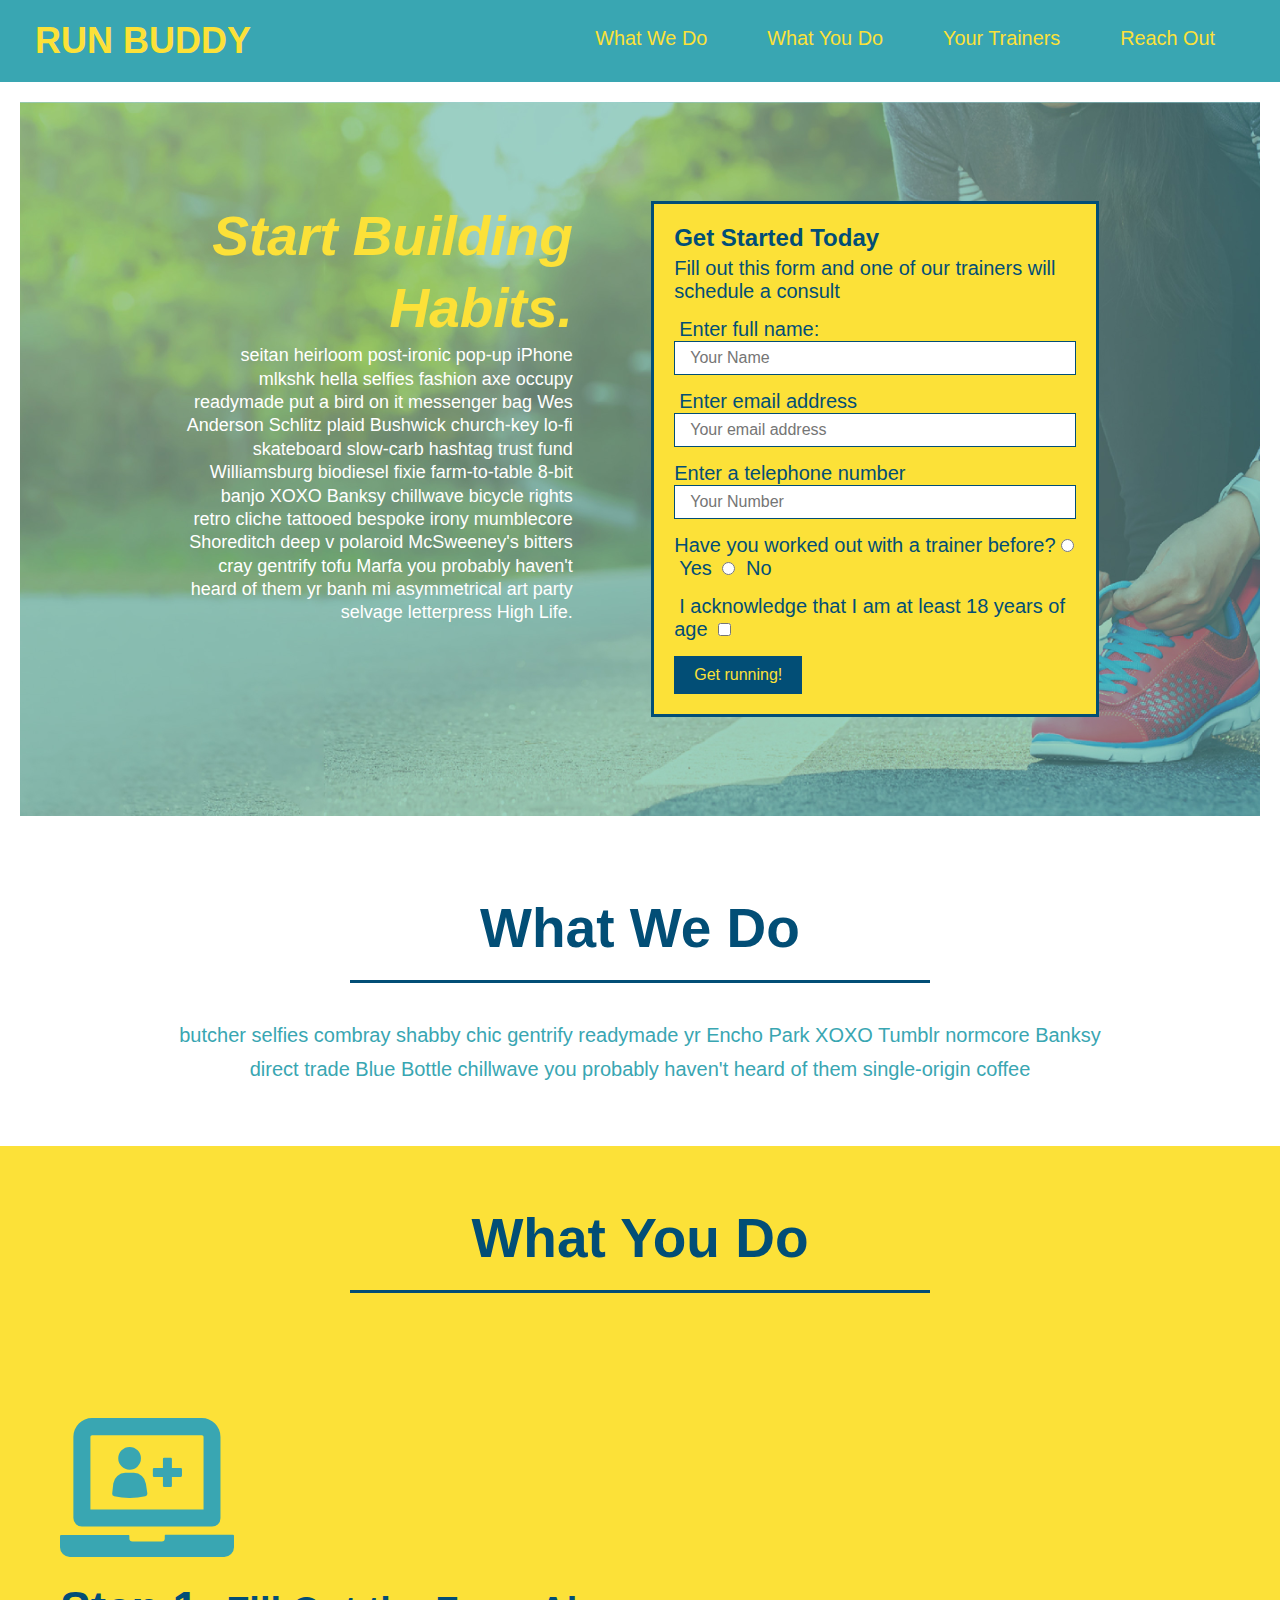
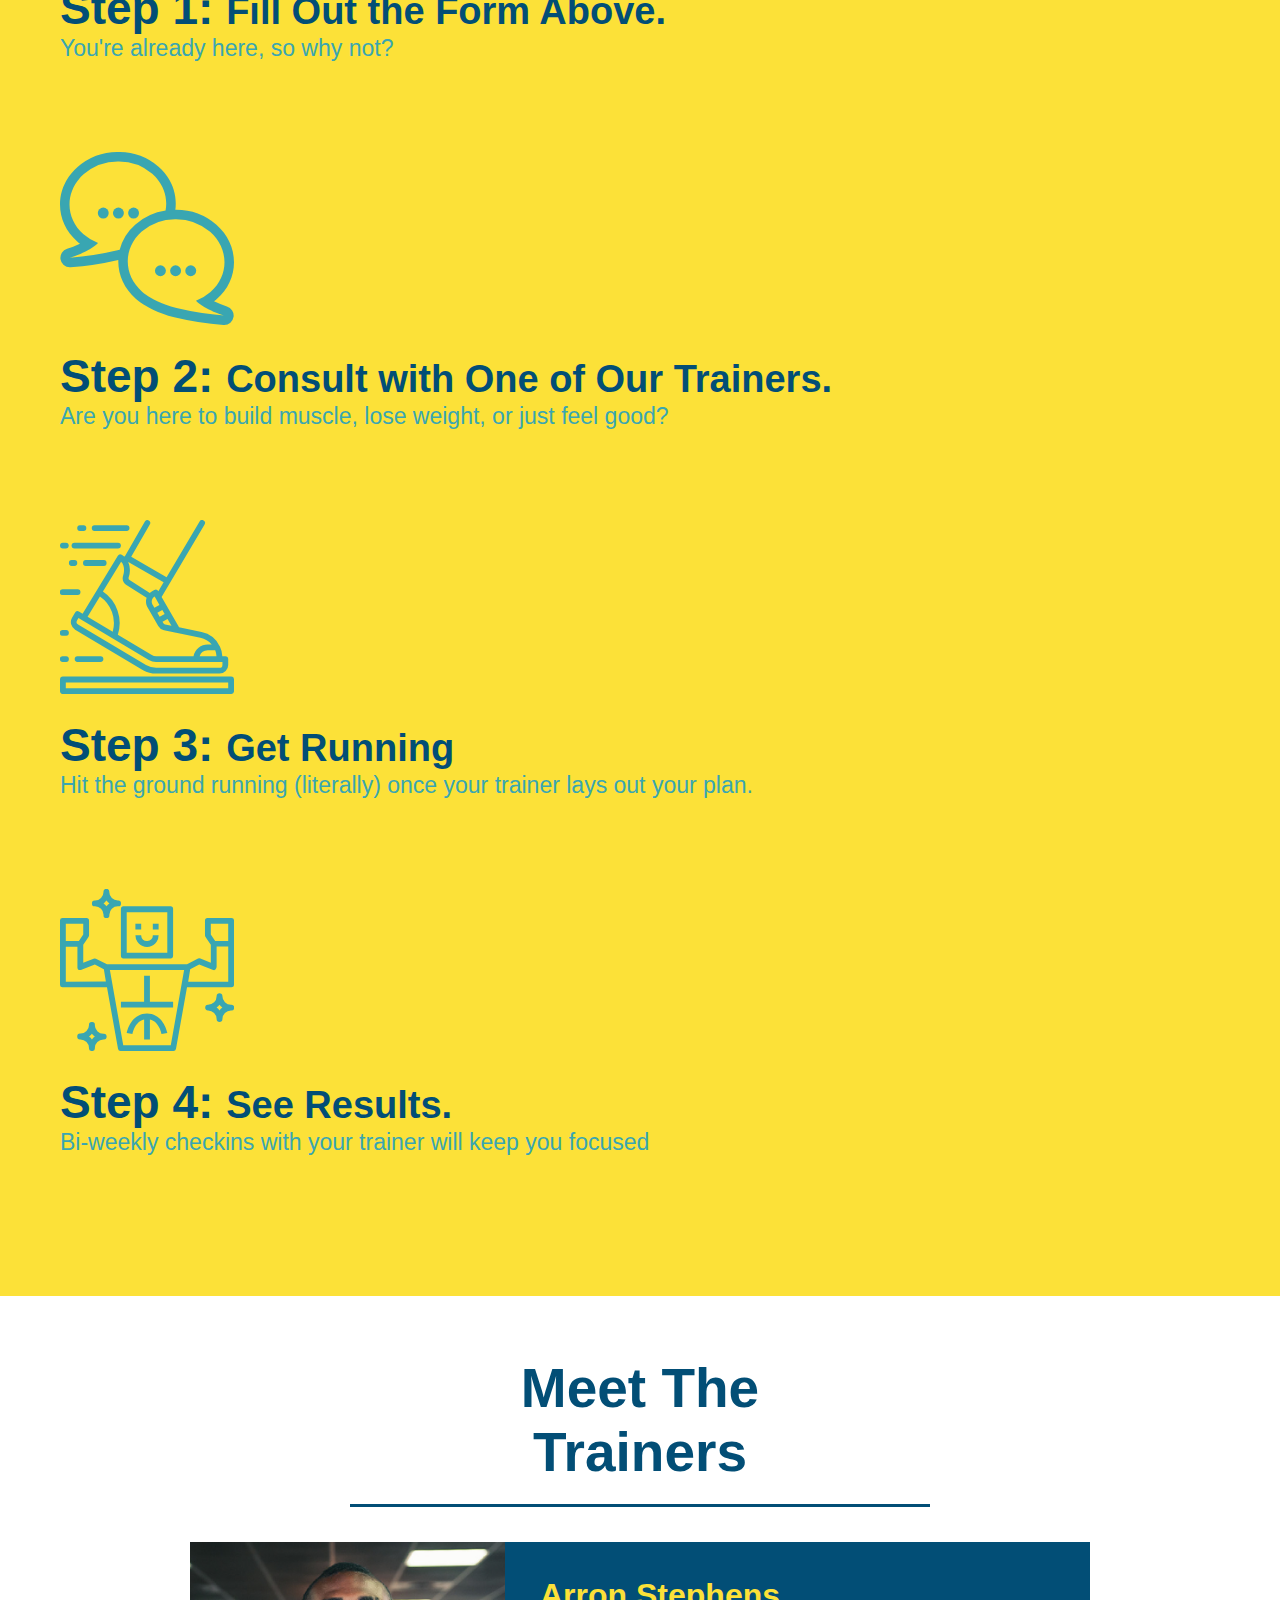
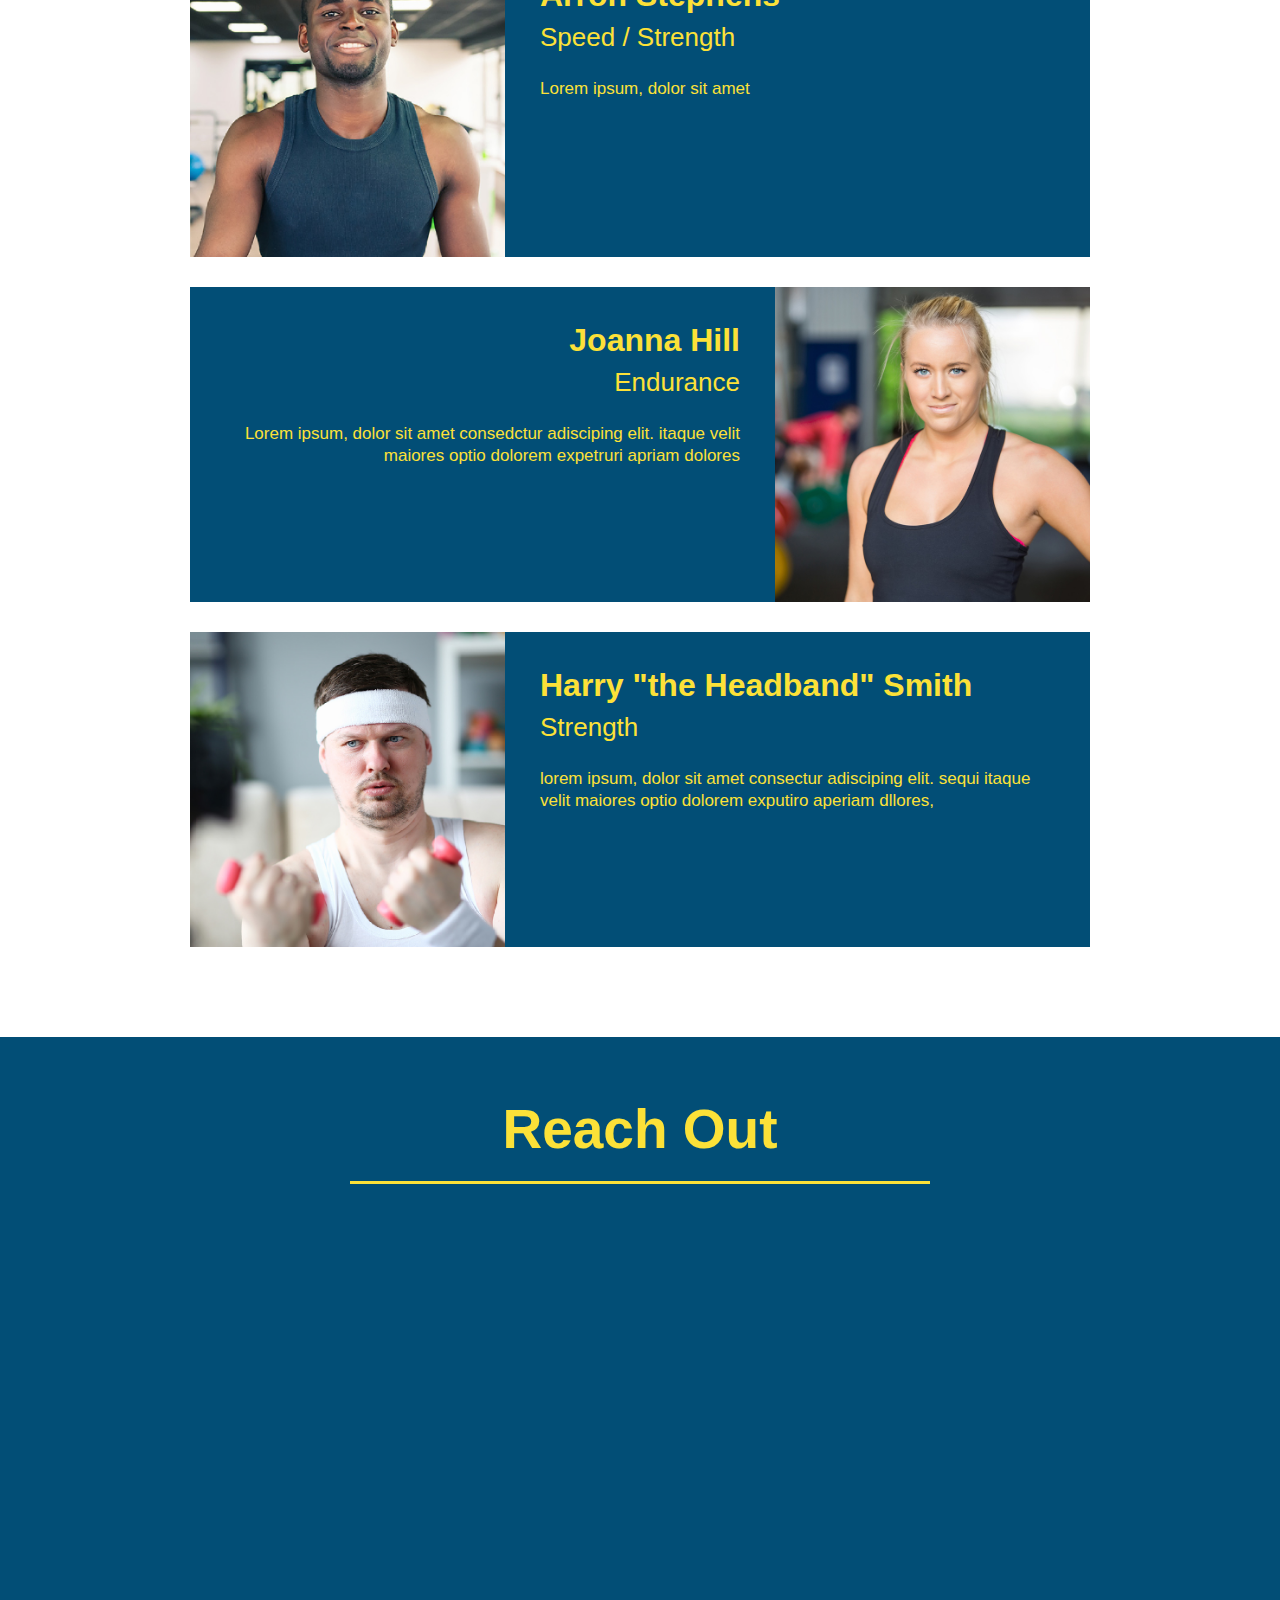
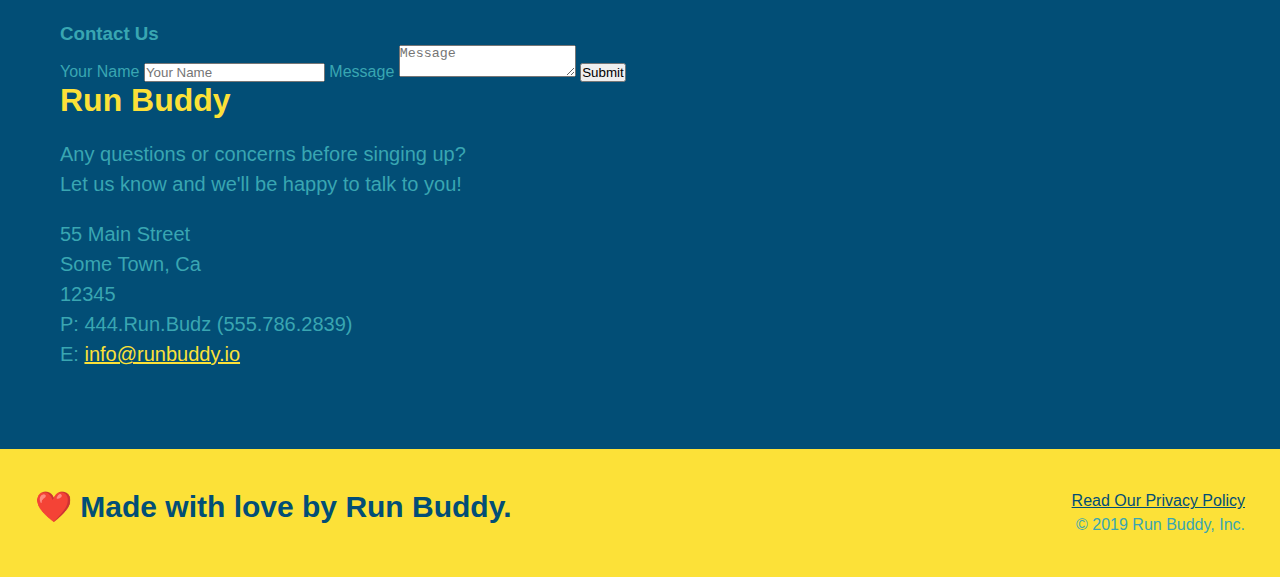
==== index.html @ 11b0e275 "fdsa" ====
<!DOCTYPE html>
<html lang="en">
    <head>
        <link rel="stylesheet" href="./assets/css/style.css"/>
        <meta charset="UTF-8" />
        <title>Oh God I Hope I get through this</title>
    </head>
    <body>
    <!-- nativation-->
    <header>
        <h1>RUN BUDDY</h1>
        <nav><!-- Unordered list element -->
        <ul>
            <!-- List item element-->
            <li>
                <!-- Anchor element-->
                <a href="#what-wedo">What We Do</a>
            </li>
            <li>
                <a href="#what-you-do">What You Do</a>
            </li>
            <li>
                <a href="#your-trainers">Your Trainers</a>
            </li>
            <li>
                <a href="#reach-out">Reach Out</a>
            </li>
        </ul></nav>
    </header>
    <section class="hero">
        <div class="hero-cta">
            <h2>Start Building Habits.</h2>
            <p>
              seitan heirloom post-ironic pop-up iPhone mlkshk hella selfies fashion axe occupy readymade put a bird on it
              messenger bag Wes Anderson Schlitz plaid Bushwick church-key lo-fi skateboard slow-carb hashtag trust fund
              Williamsburg biodiesel fixie farm-to-table 8-bit banjo XOXO Banksy chillwave bicycle rights retro cliche
              tattooed bespoke irony mumblecore Shoreditch deep v polaroid McSweeney's bitters cray gentrify tofu Marfa you
              probably haven't heard of them yr banh mi asymmetrical art party selvage letterpress High Life.
            </p>
          </div>
        <div class="hero-form">
            <h3>Get Started Today</h3>
            <p>Fill out this form and one of our trainers will schedule a consult</p>
            <!-- Add form element-->
            <form>
                <label for="name">Enter full name:</label>
                <input type="text" placeholder="Your Name" name="name" id="name" class="form-input" />
                <label for="email">Enter email address</label>
                <input type="email" placeholder="Your email address" name="email" id="email" class="form-input" />
                <lavel for="phone number">Enter a telephone number</lavel>
                <input type="tel" placeholder="Your Number" name="phone number" id="phone number" class="form-input" />
                <p>
                    Have you worked out with a trainer before?
                    <input type ="radio" name="trainer-confirm" id="trainer-yes" />
                    <label for="trainer-yes">Yes</label>
                    <input type="radio" name="trainer-confirm" id="trainer-no" />
                    <label for="trainer-no">No</label>
                </p>
                <p>
                    <label for="checkbox">
                        I acknowledge that I am at least 18 years of age
                    </label>
                    <input type="checkbox" name="age-confirm" id="checkbox" />
                </p>
                <button type="submit">
                    Get running!
                </button>
            </form>
        </div>
    </section>
    <!-- end hero -->

    <!-- "what we do" section-->
    <section id="what-we-do" class="intro">
    <div class="flex-row">
        <h2 class="section-title primary-border">What We Do</h2>
        </div>
        <p>
            butcher selfies combray shabby chic gentrify readymade yr Encho Park XOXO Tumblr normcore Banksy direct trade Blue Bottle chillwave you probably haven't heard of them single-origin coffee
        </p>
    </section>

    <!-- "what you do" section -->
    <section id="what-you-do" class="steps">
        <div class="flex-row">
        <h2 class="section-title secondary-border">What You Do</h2>
        </div>

        <div>
            <!-- insert this img element -->
            <img src="./assets/images/step-1.svg" alt="" />
            <h3>Step 1: <span>Fill Out the Form Above.</span></h3>
            <p>You're already here, so why not?</p>
        </div>

        <div>
            <img src="./assets/images/step-2.svg" alt="" />
            <h3>Step 2: <span>Consult with One of Our Trainers.</span></h3>
            <p>Are you here to build muscle, lose weight, or just feel good?</p>
        </div>

        <div>
            <img src="./assets/images/step-3.svg" alt="" />
            <h3>Step 3: <span>Get Running</span></h3>
            <p>Hit the ground running (literally) once your trainer lays out your plan.</p>
        </div>

        <div>
            <img src="./assets/images/step-4.svg" alt="" />
            <h3>Step 4: <span>See Results.</span></h3>
            <p>Bi-weekly checkins with your trainer will keep you focused</p>
        </div>
    </section>

    <!-- "meet the trainers"-->
    <section id="your-trainers" class="trainers">
        <div class="flex-row">
        <h2 class="section-title primary-border">Meet The Trainers</h2>
        </div>
        <article class="trainer">
            <img src="./assets/images/trainer-1.jpg" alt="Arron Stephens in his workout clothes, ready to pump iron" />
            <div class="trainer-bio text-left">
                <h3>Arron Stephens</h3>
                <h4>Speed / Strength</h4>
                <p>
                    Lorem ipsum, dolor sit amet
                </p>
            </div>
        </article>
        <!-- second trainer bio-->
        <article class="trainer">
            <div class="trainer-bio text-right">
                <h3>Joanna Hill</h3>
                <h4>Endurance</h4>
                <p>Lorem ipsum, dolor sit amet consedctur adisciping elit. itaque velit maiores optio dolorem expetruri apriam dolores</p>
            </div>
            <img src="./assets/images/trainer-2.jpg" alt="Joanna Gill cooling off after a workout">
        </article>

        <!-- third trainer-->
        <article class="trainer">
            <img src="./assets/images/trainer-3.jpg" alt="Harry Smith wearing a headband and lifting comically small pink weight" />
            <div class="trainer-bio text-left">
                <h3>Harry "the Headband" Smith</h3>
                <h4>Strength</h4>
                <p>
                    lorem ipsum, dolor sit amet consectur adisciping elit. sequi itaque velit maiores optio dolorem exputiro aperiam dllores,
                </p>
            </div>
        </article>
    </section>

    <!-- "reach out" section-->
    <section id="reach-out" class="contact">
        <div class="flex-row">
        <h2 class="section-title secondary-border">Reach Out</h2>
        </div>
        <div>
            <iframe
            src="https://www.google.com/maps/embed?pb=!1m14!1m12!1m3!1d12182.30520634488!2d-74.0652613!3d40.2407219!2m3!1f0!2f0!3f0!3m2!1i1024!2i768!4f13.1!5e0!3m2!1sen!2sus!4v1561060983193!5m2!1sen!2sus"
            frameboarder="0"
            height="400"
            width="400"
            style="border :0"
            allowfullscreen
            >
            </iframe>
        </div>
        <div class="contact-form">
            <h3>Contact Us</h3>
            <form>
                <label for="contact-name">Your Name</label>
                <input type="text" id="contact-name" placeholder="Your Name" />

                <label for="contact-message">Message</label>
                <textarea id="contact-message" placeholder="Message"></textarea>

                <button type="submit">Submit</button>
            </form>
        <div class="contact-info">
            <h3>Run Buddy</h3>
            <p>
                Any questions or concerns before singing up?
                <br />
                Let us know and we'll be happy to talk to you!
            </p>
            <address>
                55 Main Street <br />
                Some Town, Ca <br />
                12345<br />
                P: 444.Run.Budz (555.786.2839)<br />
                E: <a href="mailto:info@runbuddy.io">info@runbuddy.io</a>
            </address>
        </div>
    </section>

    <!-- footer -->
    <footer>
        <h2> ❤️ Made with love by Run Buddy.</h2>
        <div>
            <a href="./privacy-policy.html">Read Our Privacy Policy</a><br />
            &copy; 2019 Run Buddy, Inc.
        </div>
    </footer>
    </body>
</html>
---- assets/css/style.css ----
* {
    margin: 0;
    padding: 0;
    box-sizing: border-box;
}
body {
    /* more on this crazy alphanumerical value in a minute! */
    color: #39a6b2;
    font-family: Helvetica, Arial, sans-serif;
}
/* apply styles to <header> */
header {
    display: flex;
    justify-content: space-between;
    flex-wrap: wrap;
    padding: 20px 35px;
    background-color: #39a6b2;
}
header h1 {
    font-weight: bold;
    font-size: 36px;
    color: #fce138;
    margin: 0;
}
header a {
    text-decoration: none;
    color: #fce138;
}
header nav {
    margin: 7px 0;
}
header nav ul {
    display: flex;
    flex-wrap: wrap;
    justify-content: space-between;
    align-items: center;
    list-style: none;
}
header nav ul li a {
    margin: 0 30px;
    font-weight: lighter;
    font-size: 1.55vw;
}
header h1 {
    font-weight: bold;
    font-size: 36px;
    color: #fce138;
    margin: 0;
    display: inline;
}
footer {
    display: flex;
    justify-content: space-between;
    flex-wrap: wrap;
    background: #fce138;
    width: 100%;
    padding: 40px 35px;
}
footer h2 {
    color: #024e76;
    font-size: 30px;
    margin: 0;
}
footer div {
    line-height: 1.5;
    text-align: right;
}
footer a {
    color: #024e76;
}
section {
    padding: 60px;
}
/* Hero Style Start */
.hero {
    display: flex;
    justify-content: center;
    flex-wrap: wrap;
    background-image :url("../images/hero-bg.jpg");
    background-size: cover;
    background-position: center;
}
.hero-cta {
    width: 35%;
    text-align: right;
    margin: 3.5%;
    color: #fff;
    font-size: 18px;
    line-height: 1.3;
}
.hero-cta h2 {
    font-style: italic;
    font-size: 55px;
    color: #fce138;
}
/* Hero Style End */
.hero-form {
    background-color: #fce138;
    padding: 20px;
    color: #024e76;
    border: solid 3px #024e76;
    width: 40%;
    margin: 3.5%;
}
.hero-form h3 {
    font-size: 24px;
    margin: 0;
}

.hero-form p {
    margin: 5px 0 15px 0;
}

.form-input {
    border: 1px solid #024e76;
    display: block;
    padding: 7px 15px;
    font-size: 16px;
    color: #024e76;
    width: 100%;
    margin-bottom: 15px;
}
.hero-form label {
    margin: 0 5px;
}
.hero-form button {
    color: #fce138;
    background-color: #024e76;
    border: none;
    padding: 10px 20px;
    font-size: 16px;
}

.intro p {
    line-height: 1.7;
    color: #39a6b2;
    width: 80%;
    font-size: 20px;
    margin: 0 auto;
    text-align: center;
}
.steps {
    background: #fce138;
}

.section-title {
    font-size: 55px;
    color: #024e76;
    margin-bottom: 35px;
    padding: 0 100px 20px 100px;
    display: inline-block;
    border-bottom: 3px solid;
    padding-bottom: 20px;
    text-align: center;
    margin: 0 auto 35px auto;
    width: 50%;
}

.primary-border {
    border-color: #fce138;
}

.secondary-border {
    border-color: #39a6b2;
}
.steps div {
    margin-bottom: 80px;
}

.steps img {
    width: 15%;
    margin: 10px 0;
}

.steps h3 {
    color: #024e76;
    font-size: 46px;
    margin-top: 10px;
}

.steps p {
    color: #39a6b2;
    font-size: 23px;
}
.steps span {
    font-size: 38px;
}
.trainers {

}
.trainer {
    width: 900px;
    margin: 0 auto 30px auto;
    background: #024e76;
    color: #fce138;
    overflow: auto
}
.trainer img {
    width: 35%;
    float: left;
}

.trainer-bio {
    padding: 35px;
    float: left;
    width: 65%;
}
.text-left {
    text-align: left;
}

.text-right {
    text-align: right;
}
.trainer-bio h3 {
    font-size: 32px;
    margin-bottom: 8px;
}

.trainer-bio h4 {
    font-weight: lighter;
    font-size: 26px;
    margin-bottom: 25px;
}

.trainer-bio p {
    font-size: 17px;
    line-height: 1.3;
}
.section-title {
    font-size: 55px;
    border-bottom: 3px solid;
    color: #024e76;
}
.contact {
    background: #024e76
}
.contact h2 {
    color: #fce138;
}
.contact-info iframe {
    width: 400px;
    height: 400px;
}

.contact-info div {
    width: 410px;
    display: inline-block;
    vertical-align: top;
    text-align: left;
    margin: 30px 0 0 60px;
    color: white;
}
.contact-info h3 {
    color: #fce138;
    font-size: 32px;
}

.contact-info p, .contact-info address {
    margin: 20px 0;
    line-height: 1.5;
    font-size: 20px;
    font-style: normal;
}

.contact-info a {
    color: #fce138;
}
/*HERO STYLE ENDS */

/* homepage hero */
.hero {
    margin: 20px;
    background-color: white;
    font-size: 20px;
    color: blue;
}

/* secondary page hero */
.hero-secondary {
    margin: 20px;
    background-color: black;
    font-size: 20px;
    color: red;
}

.flex-row {
    display: flex;
}
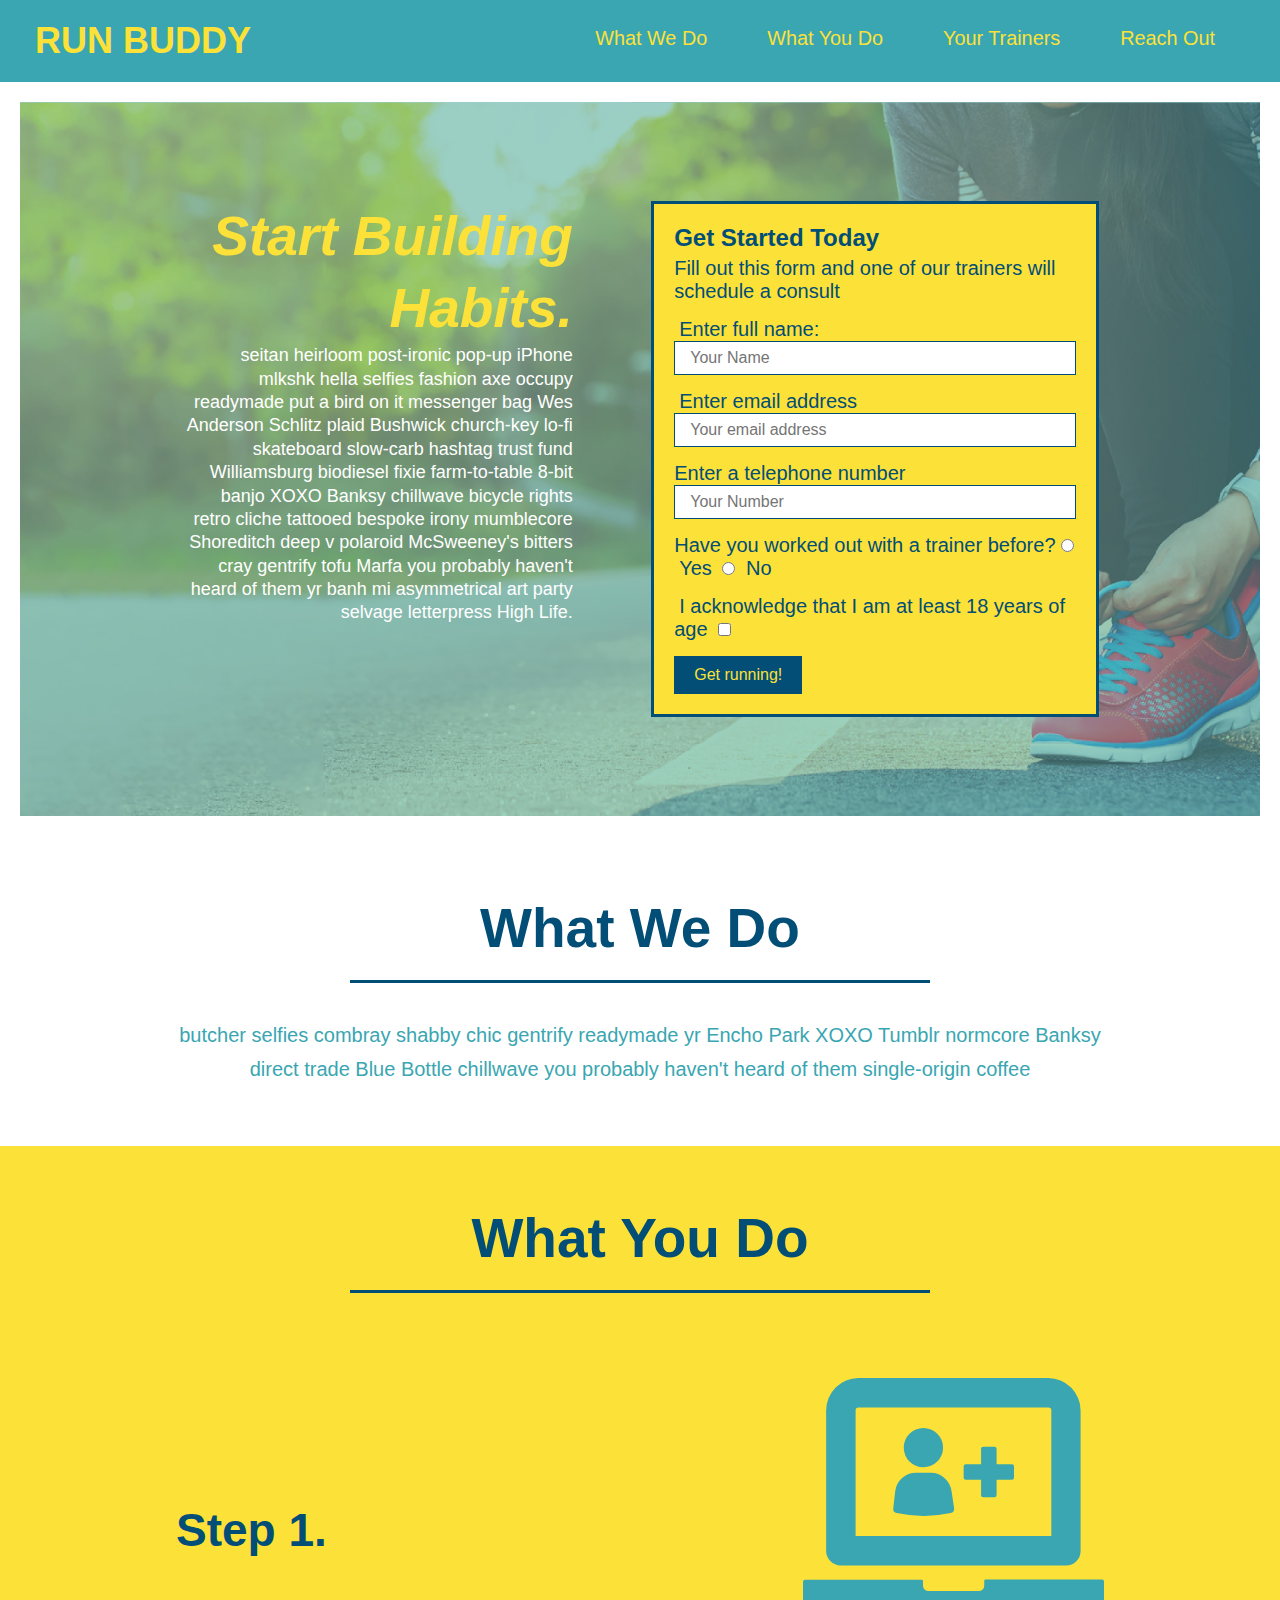
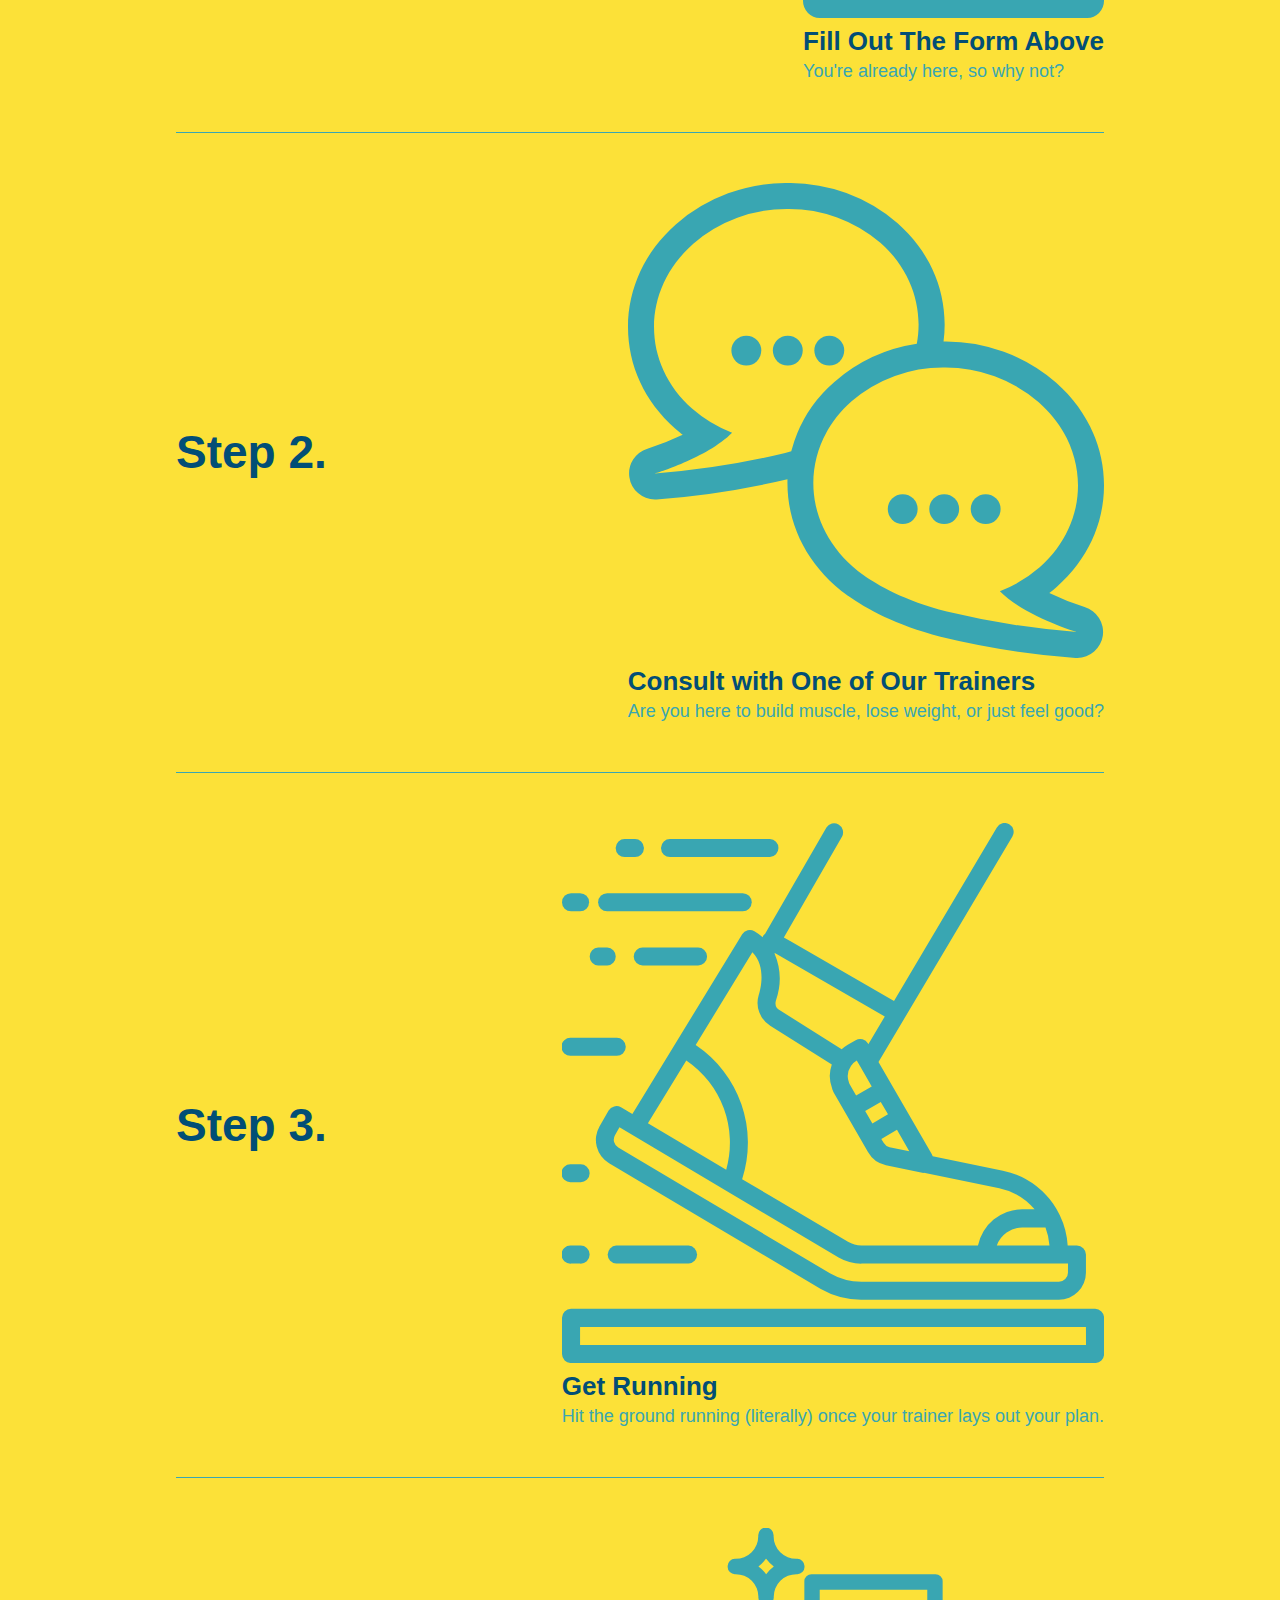
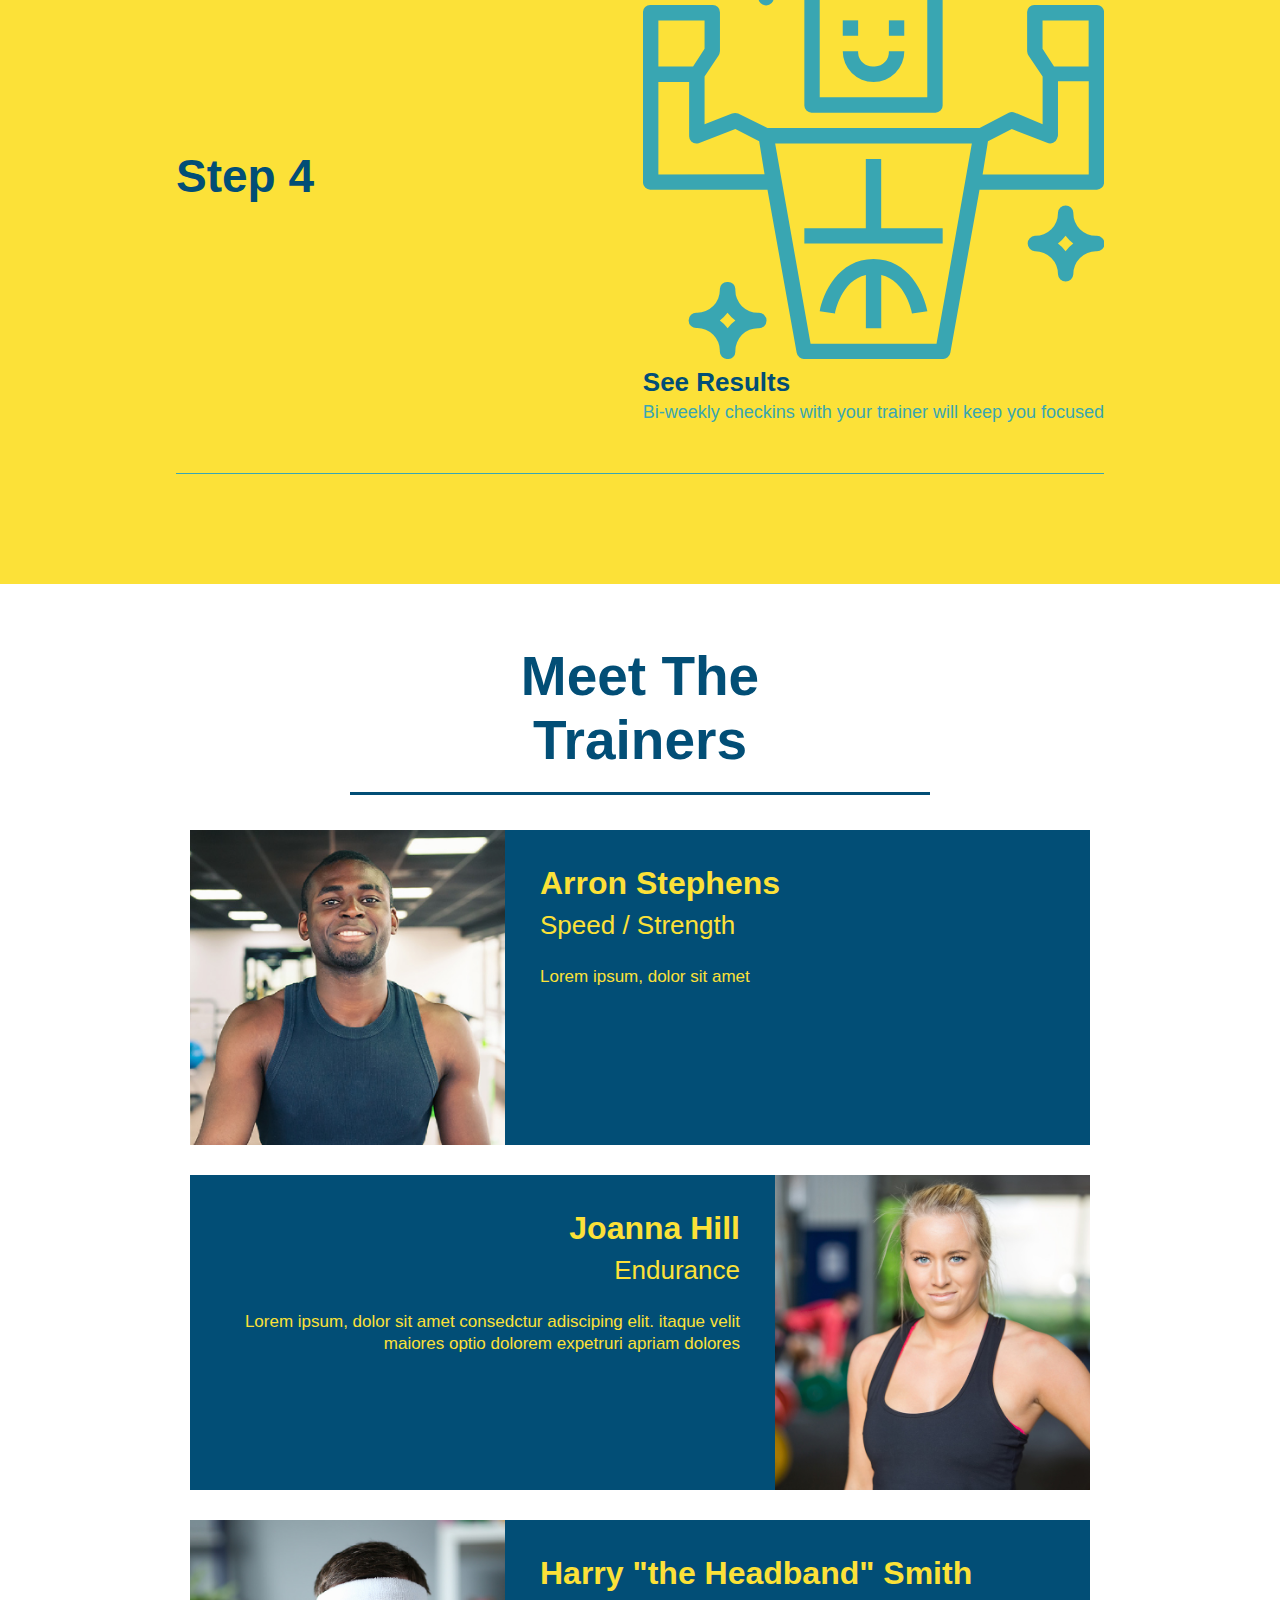
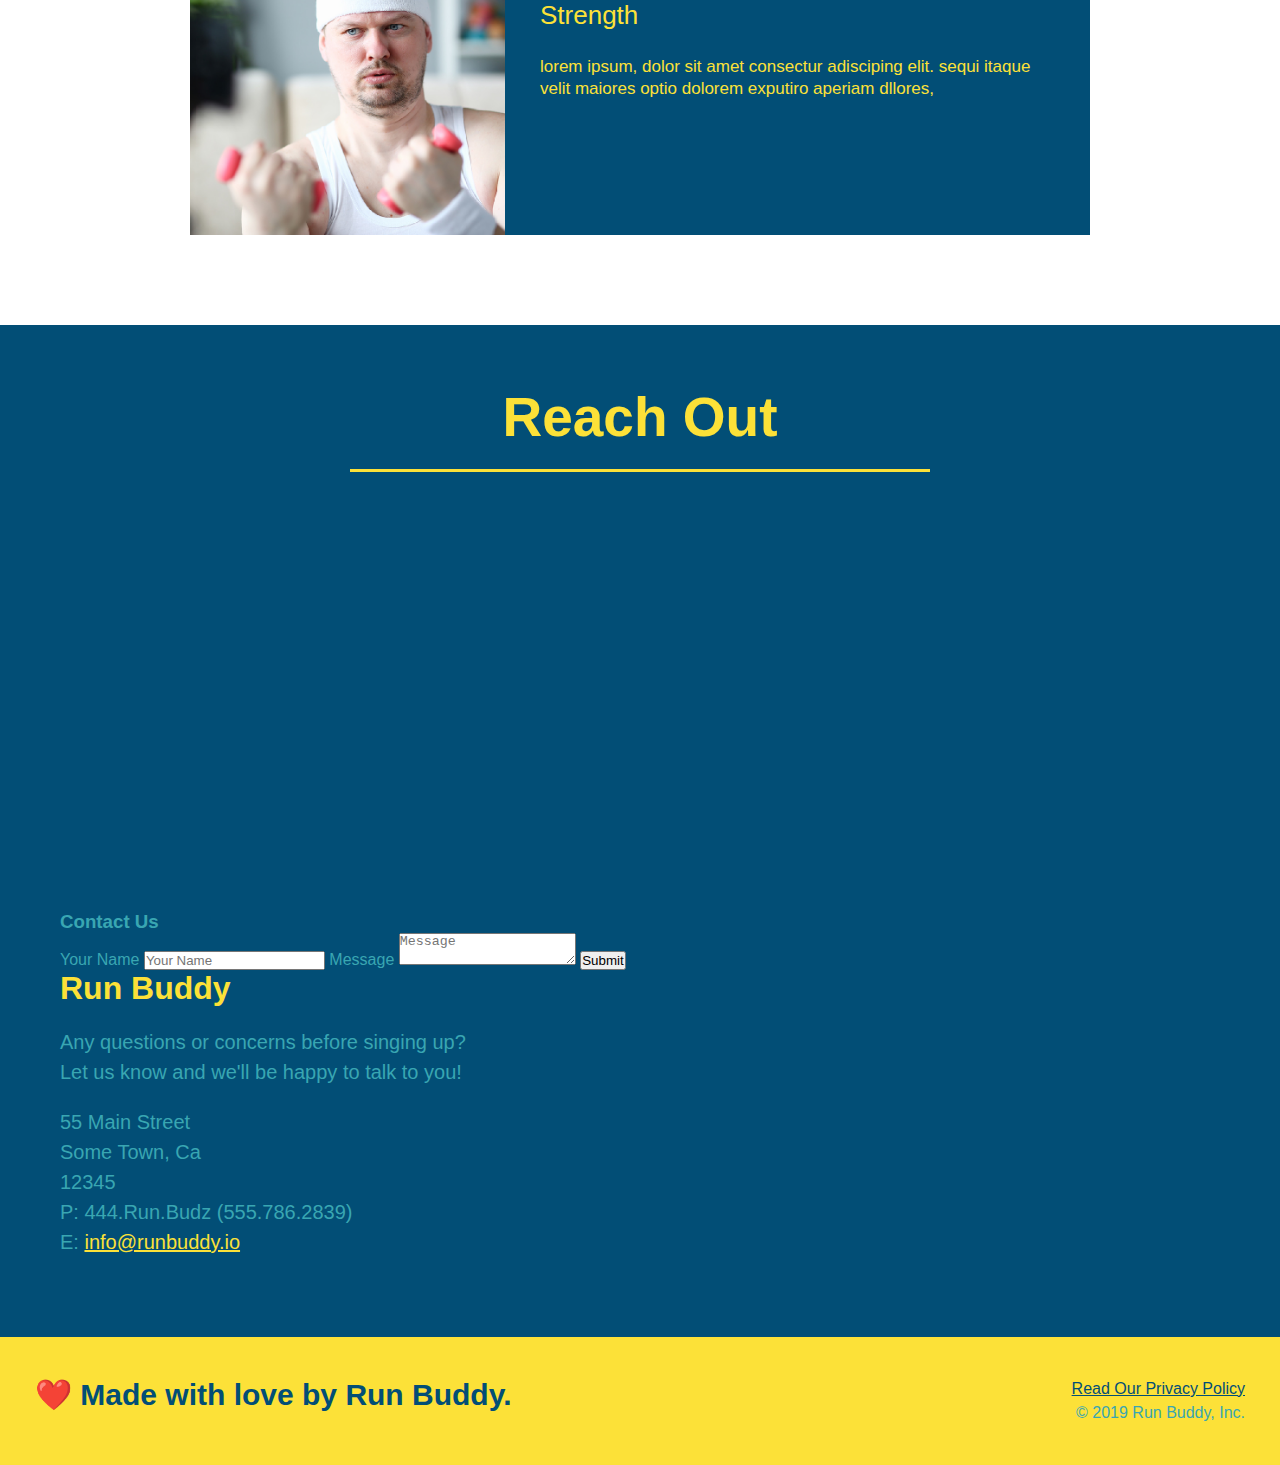
==== commit e904d0ec: "fdas" ====
--- a/index.html
+++ b/index.html
@@ -86,29 +86,56 @@
         <h2 class="section-title secondary-border">What You Do</h2>
         </div>
 
-        <div>
-            <!-- insert this img element -->
-            <img src="./assets/images/step-1.svg" alt="" />
-            <h3>Step 1: <span>Fill Out the Form Above.</span></h3>
-            <p>You're already here, so why not?</p>
-        </div>
-
-        <div>
-            <img src="./assets/images/step-2.svg" alt="" />
-            <h3>Step 2: <span>Consult with One of Our Trainers.</span></h3>
-            <p>Are you here to build muscle, lose weight, or just feel good?</p>
-        </div>
-
-        <div>
-            <img src="./assets/images/step-3.svg" alt="" />
-            <h3>Step 3: <span>Get Running</span></h3>
-            <p>Hit the ground running (literally) once your trainer lays out your plan.</p>
-        </div>
-
-        <div>
-            <img src="./assets/images/step-4.svg" alt="" />
-            <h3>Step 4: <span>See Results.</span></h3>
-            <p>Bi-weekly checkins with your trainer will keep you focused</p>
+        <div class="step">
+            <h3>Step 1.</h3>
+            <div class="step-info">
+              <div class="step-img">
+                <img src="./assets/images/step-1.svg" alt="" />
+              </div>
+              <div class="step-text">
+                <h4>Fill Out The Form Above</h4>
+                <p>You're already here, so why not?</p>
+              </div>
+            </div>
+          </div>
+
+        <div class="step">
+            <h3>Step 2.</h3>
+            <div class="step=info">
+                <div class="step-img">
+                    <img src="./assets/images/step-2.svg" alt="" />
+                </div>
+                <div class="step-text">
+                    <h4>Consult with One of Our Trainers</h4>
+                    <p>Are you here to build muscle, lose weight, or just feel good?</p>
+                </div>
+            </div>
+        </div>
+
+        <div class="step">
+            <h3>Step 3.</h3>
+            <div class="step-info">
+                <div class="step-img">
+                    <img src="./assets/images/step-3.svg" alt="" />
+                </div>
+                <div class="step-text">
+                    <h4>Get Running</h4>
+                    <p>Hit the ground running (literally) once your trainer lays out your plan.</p>
+                </div>
+            </div>    
+        </div>
+
+        <div class="step">
+            <h3>Step 4</h3>
+            <div class="step-info">
+                <div class="step-img">
+                    <img src="./assets/images/step-4.svg" alt="" />  
+                </div>
+                 <div class="step-text">
+                    <h4>See Results</h4>
+                    <p>Bi-weekly checkins with your trainer will keep you focused</p>
+                </div>
+             </div>
         </div>
     </section>
 
--- a/assets/css/style.css
+++ b/assets/css/style.css
@@ -163,28 +163,34 @@
 .secondary-border {
     border-color: #39a6b2;
 }
-.steps div {
-    margin-bottom: 80px;
-}
-
-.steps img {
-    width: 15%;
-    margin: 10px 0;
-}
-
-.steps h3 {
+
+.step {
+    margin: 50px auto;
+    padding-bottom: 50px;
+    width: 80%;
+    border-bottom: 1px solid #39a6b2;
+    display: flex;
+    flex-wrap: wrap;
+    align-items: center;
+    justify-content: space-between;
+  }
+
+.step h3 {
     color: #024e76;
     font-size: 46px;
-    margin-top: 10px;
-}
-
-.steps p {
+}
+
+.step-text h4 {
+    font-size: 26px;
+    line-height: 1.5;
+    color: #024e76;
+}
+
+.step-text p {
     color: #39a6b2;
-    font-size: 23px;
-}
-.steps span {
-    font-size: 38px;
-}
+    font-size: 18px;
+}
+
 .trainers {
 
 }
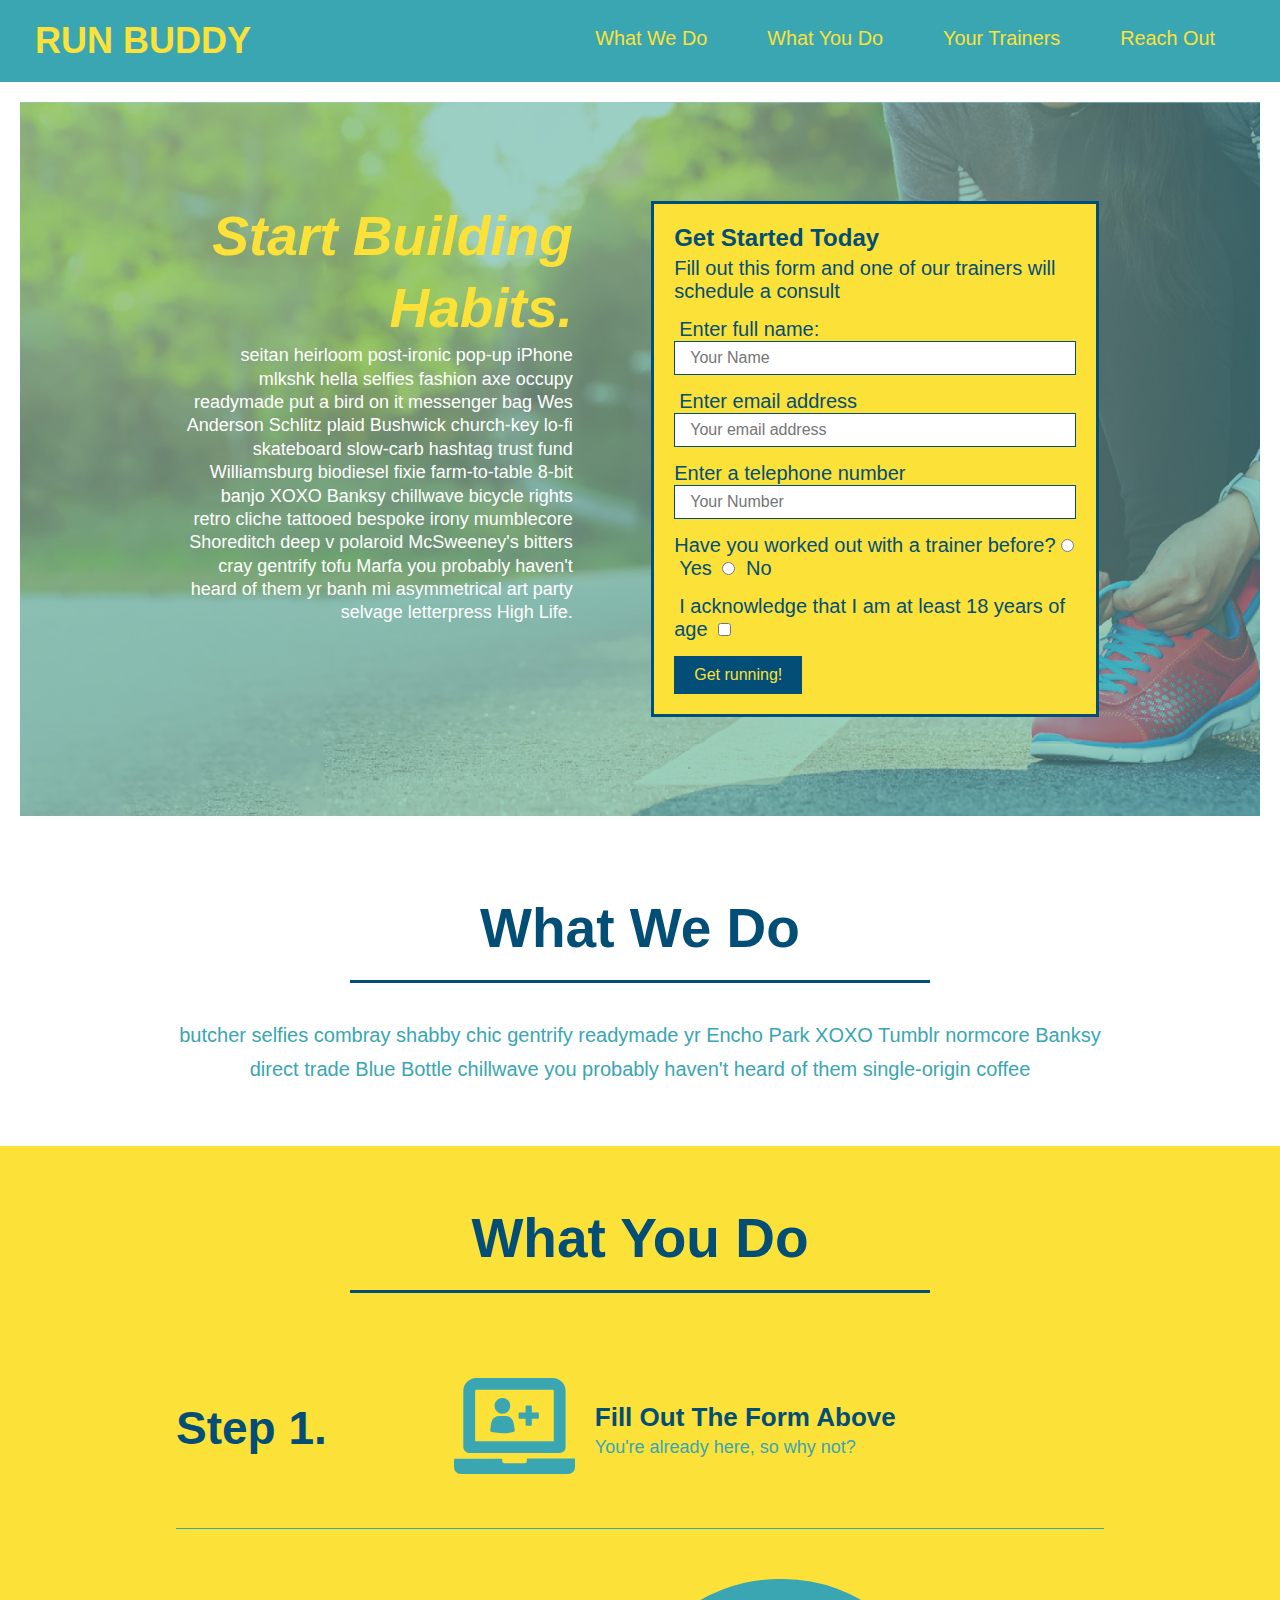
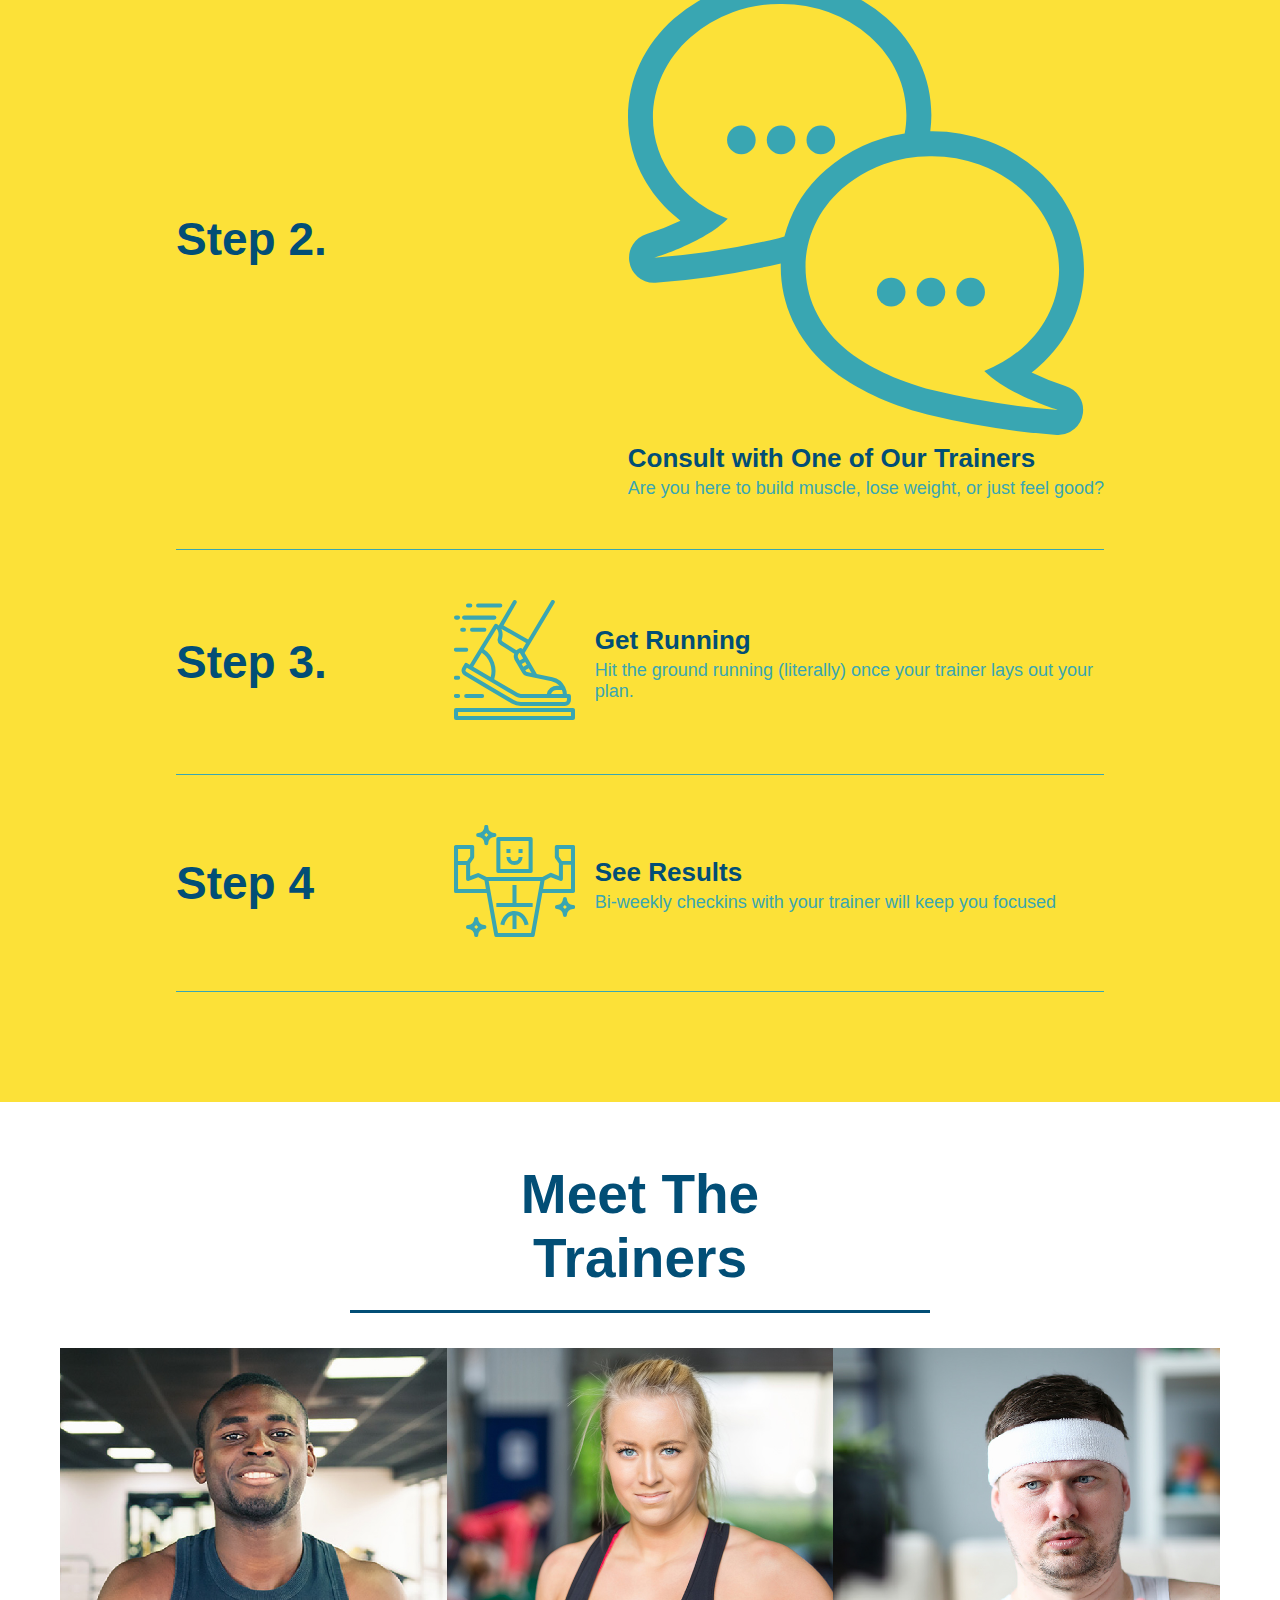
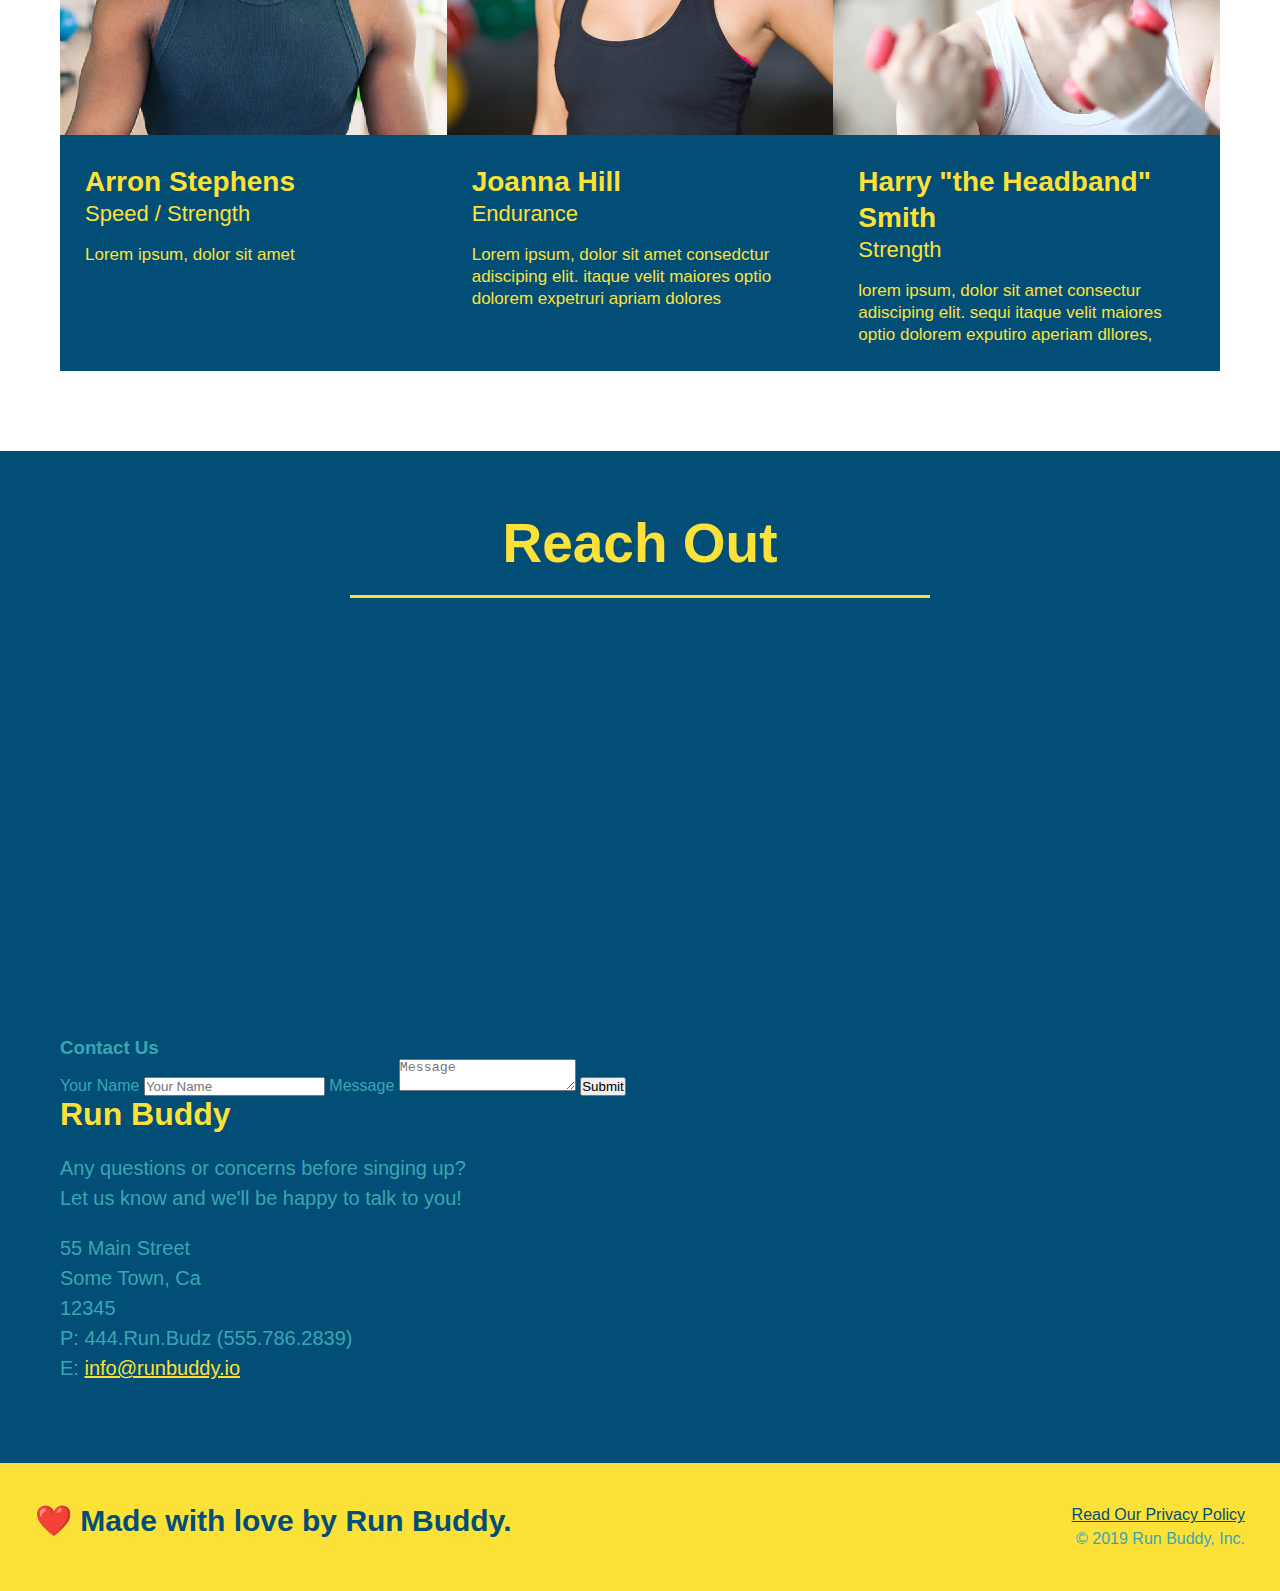
==== commit 5176c931: "flexbox to trainers" ====
--- a/index.html
+++ b/index.html
@@ -140,15 +140,16 @@
     </section>
 
     <!-- "meet the trainers"-->
-    <section id="your-trainers" class="trainers">
+    <section id="your-trainers">
         <div class="flex-row">
         <h2 class="section-title primary-border">Meet The Trainers</h2>
         </div>
+        <div class="trainers">
         <article class="trainer">
             <img src="./assets/images/trainer-1.jpg" alt="Arron Stephens in his workout clothes, ready to pump iron" />
-            <div class="trainer-bio text-left">
-                <h3>Arron Stephens</h3>
-                <h4>Speed / Strength</h4>
+            <div class="trainer-bio">
+                <h3 class="trainer-name">Arron Stephens</h3>
+                <h4 class="trainer-role">Speed / Strength</h4>
                 <p>
                     Lorem ipsum, dolor sit amet
                 </p>
@@ -156,25 +157,26 @@
         </article>
         <!-- second trainer bio-->
         <article class="trainer">
-            <div class="trainer-bio text-right">
-                <h3>Joanna Hill</h3>
-                <h4>Endurance</h4>
+            <img src="./assets/images/trainer-2.jpg" alt="Joanna Gill cooling off after a workout">
+            <div class="trainer-bio">
+                <h3 class="trainer-name">Joanna Hill</h3>
+                <h4 class="trainer-role">Endurance</h4>
                 <p>Lorem ipsum, dolor sit amet consedctur adisciping elit. itaque velit maiores optio dolorem expetruri apriam dolores</p>
             </div>
-            <img src="./assets/images/trainer-2.jpg" alt="Joanna Gill cooling off after a workout">
         </article>
 
         <!-- third trainer-->
         <article class="trainer">
             <img src="./assets/images/trainer-3.jpg" alt="Harry Smith wearing a headband and lifting comically small pink weight" />
-            <div class="trainer-bio text-left">
-                <h3>Harry "the Headband" Smith</h3>
-                <h4>Strength</h4>
+            <div class="trainer-bio">
+                <h3 class="trainer-name">Harry "the Headband" Smith</h3>
+                <h4 class="trainer-role">Strength</h4>
                 <p>
                     lorem ipsum, dolor sit amet consectur adisciping elit. sequi itaque velit maiores optio dolorem exputiro aperiam dllores,
                 </p>
             </div>
         </article>
+        </div>
     </section>
 
     <!-- "reach out" section-->
--- a/assets/css/style.css
+++ b/assets/css/style.css
@@ -178,6 +178,27 @@
 .step h3 {
     color: #024e76;
     font-size: 46px;
+    flex: 1 30%;
+}
+
+.step-info {
+    display: flex;
+    flex-wrap: wrap;
+    align-items: center;
+    flex: 2 70%;
+}
+
+.step-img {
+    flex: 1 12%;
+    margin-right: 20px;
+}
+
+.step-text {
+    flex: 12;
+}
+
+.step-img img {
+    max-width: 100%
 }
 
 .step-text h4 {
@@ -192,24 +213,26 @@
 }
 
 .trainers {
-
-}
+    width: 100%;
+    margin: 0 auto;
+    display: flex;
+    flex-wrap: wrap;
+    justify-content: space-around;
+}
+
 .trainer {
-    width: 900px;
-    margin: 0 auto 30px auto;
+    margin: 0 auto 20px auto;
     background: #024e76;
     color: #fce138;
-    overflow: auto
+    flex: 1
 }
 .trainer img {
-    width: 35%;
-    float: left;
+    width: 100%;
 }
 
 .trainer-bio {
-    padding: 35px;
-    float: left;
-    width: 65%;
+    padding: 25px;
+    line-height: 1.3;
 }
 .text-left {
     text-align: left;
@@ -219,19 +242,17 @@
     text-align: right;
 }
 .trainer-bio h3 {
-    font-size: 32px;
-    margin-bottom: 8px;
+    font-size: 28px;
 }
 
 .trainer-bio h4 {
     font-weight: lighter;
-    font-size: 26px;
-    margin-bottom: 25px;
+    font-size: 22px;
+    margin-bottom: 15px;
 }
 
 .trainer-bio p {
     font-size: 17px;
-    line-height: 1.3;
 }
 .section-title {
     font-size: 55px;
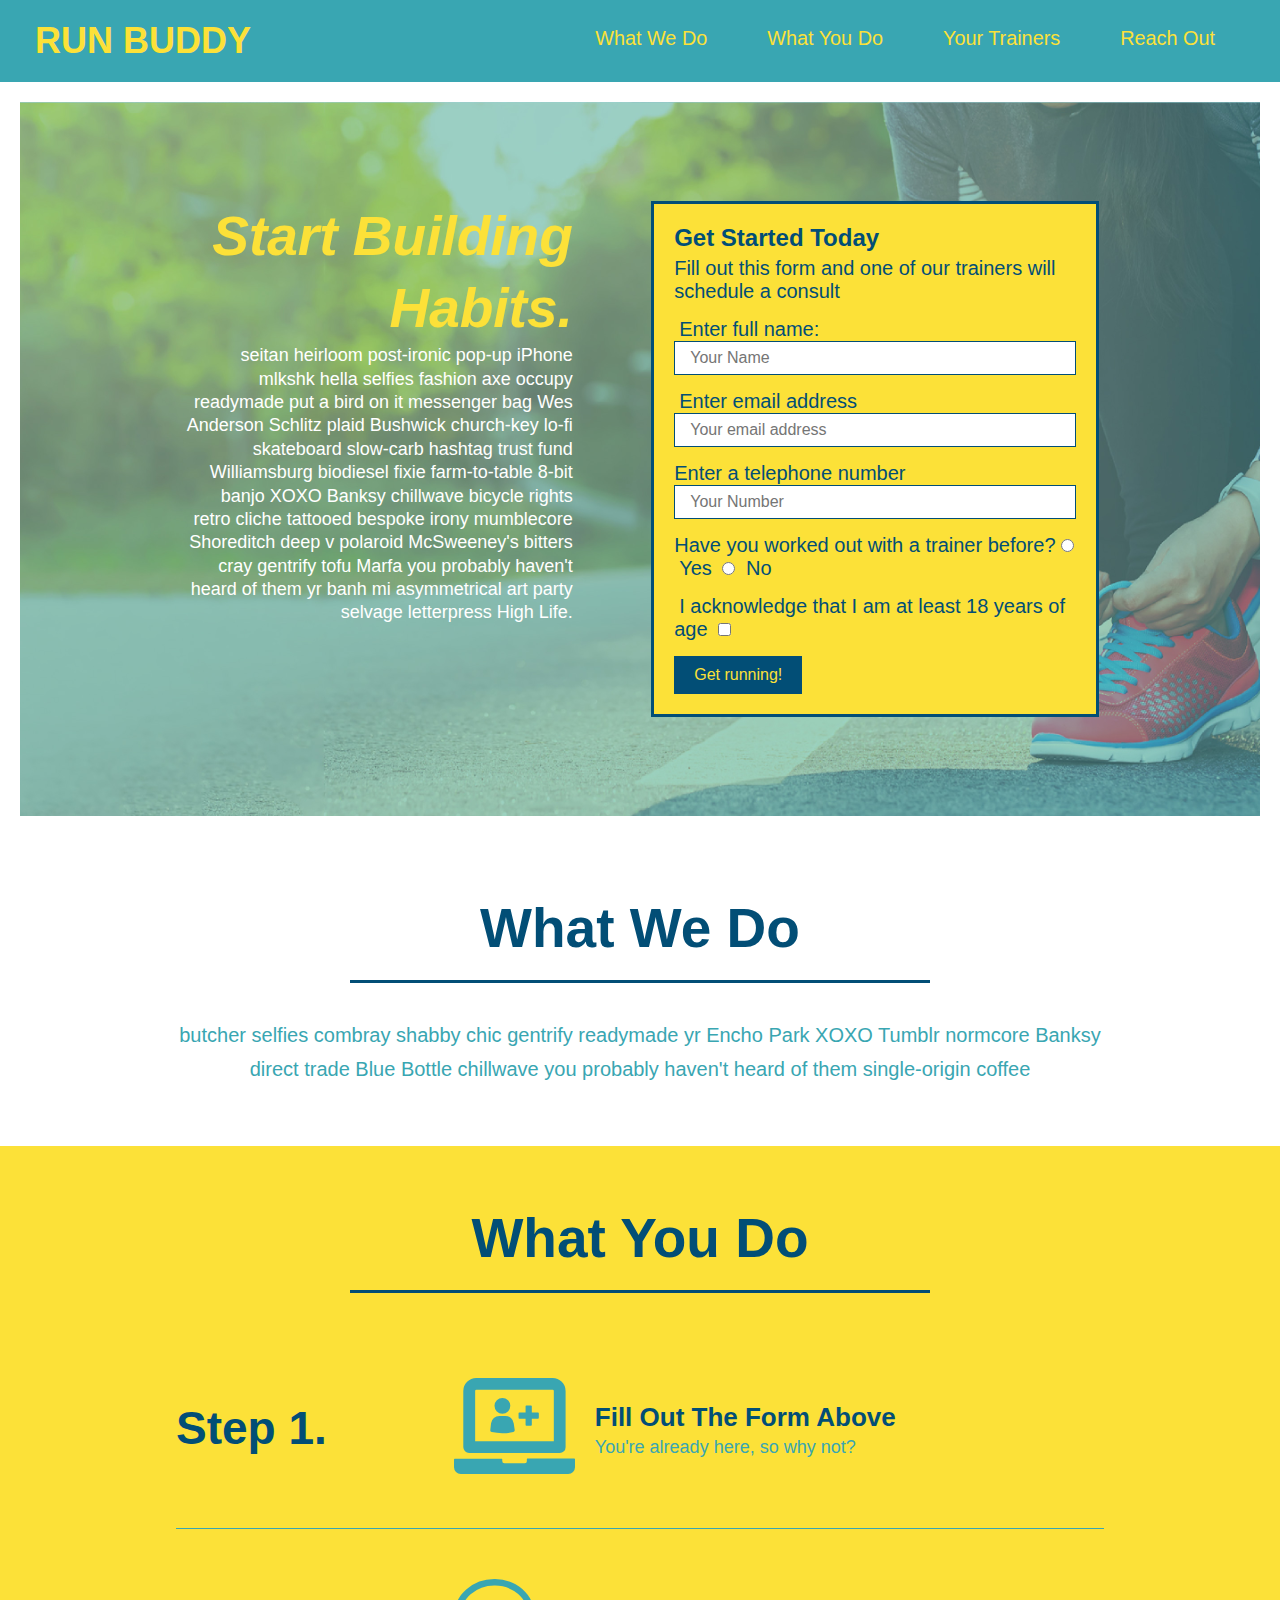
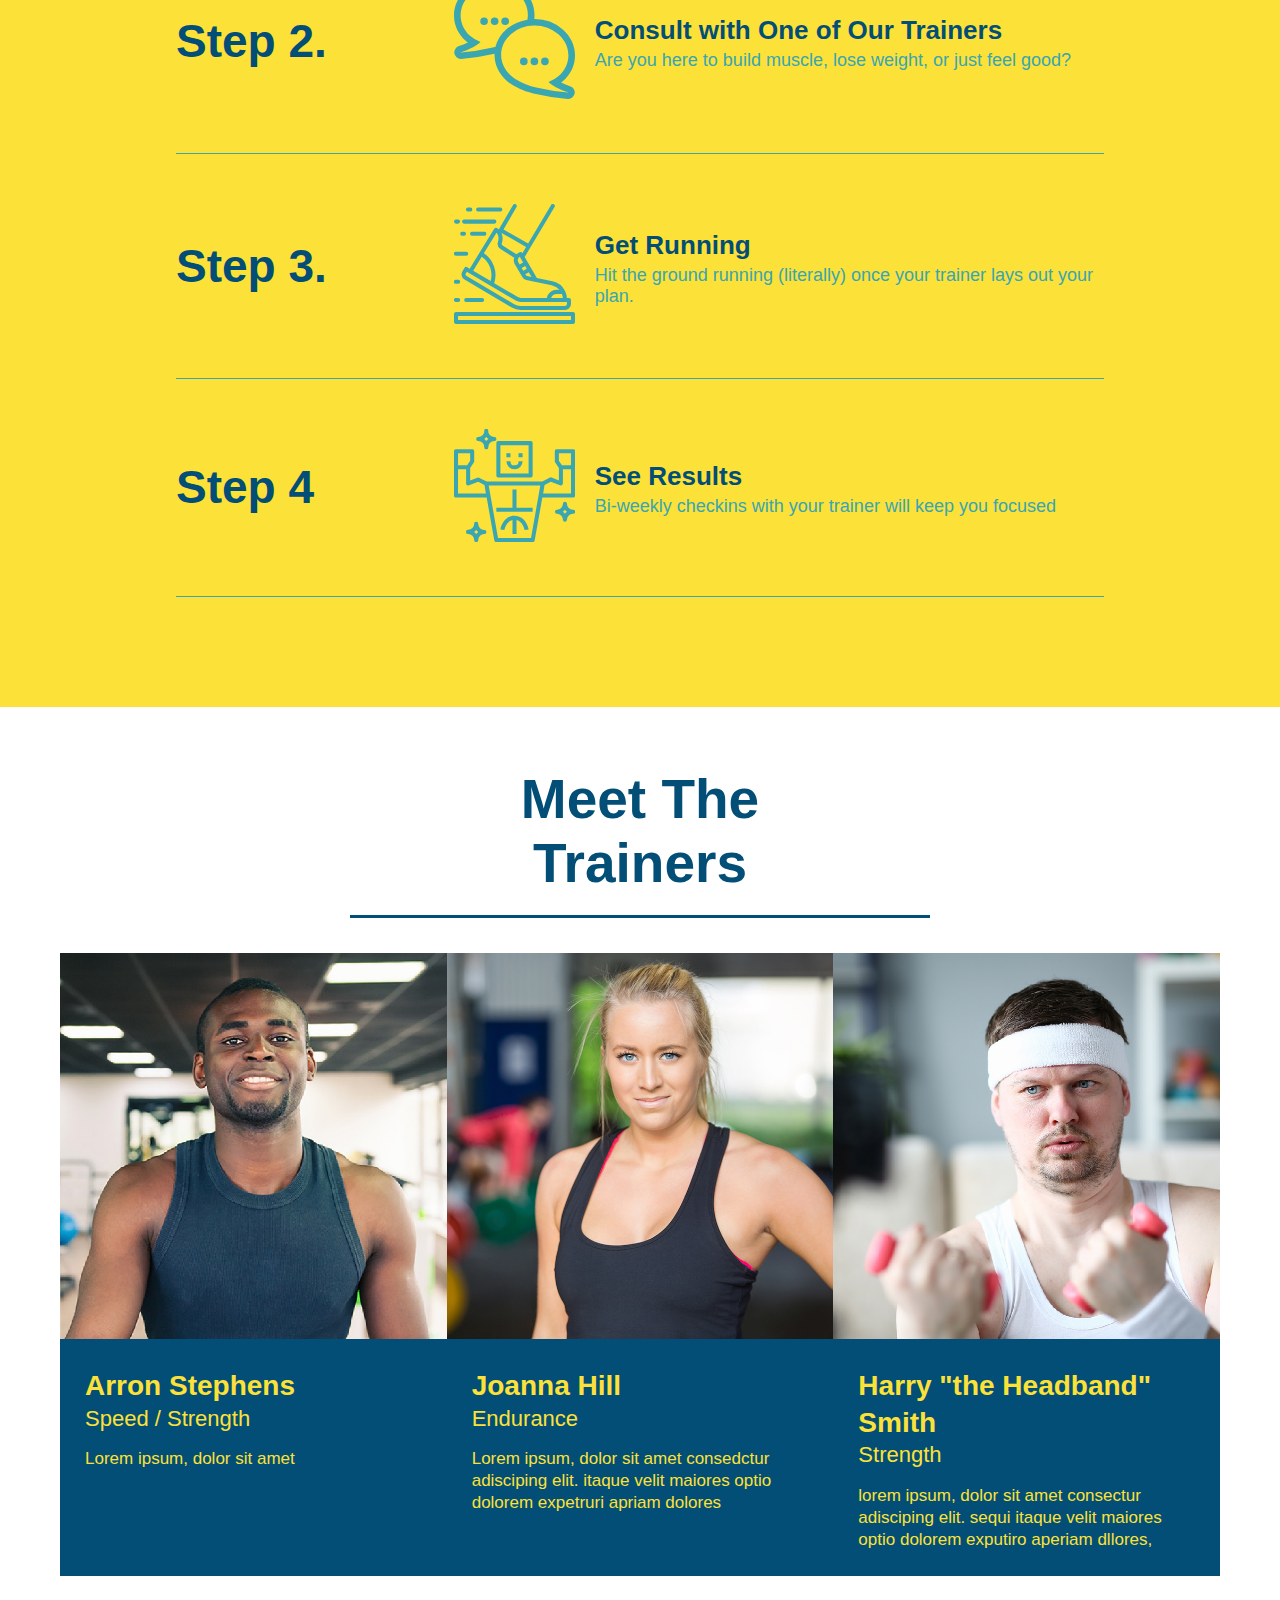
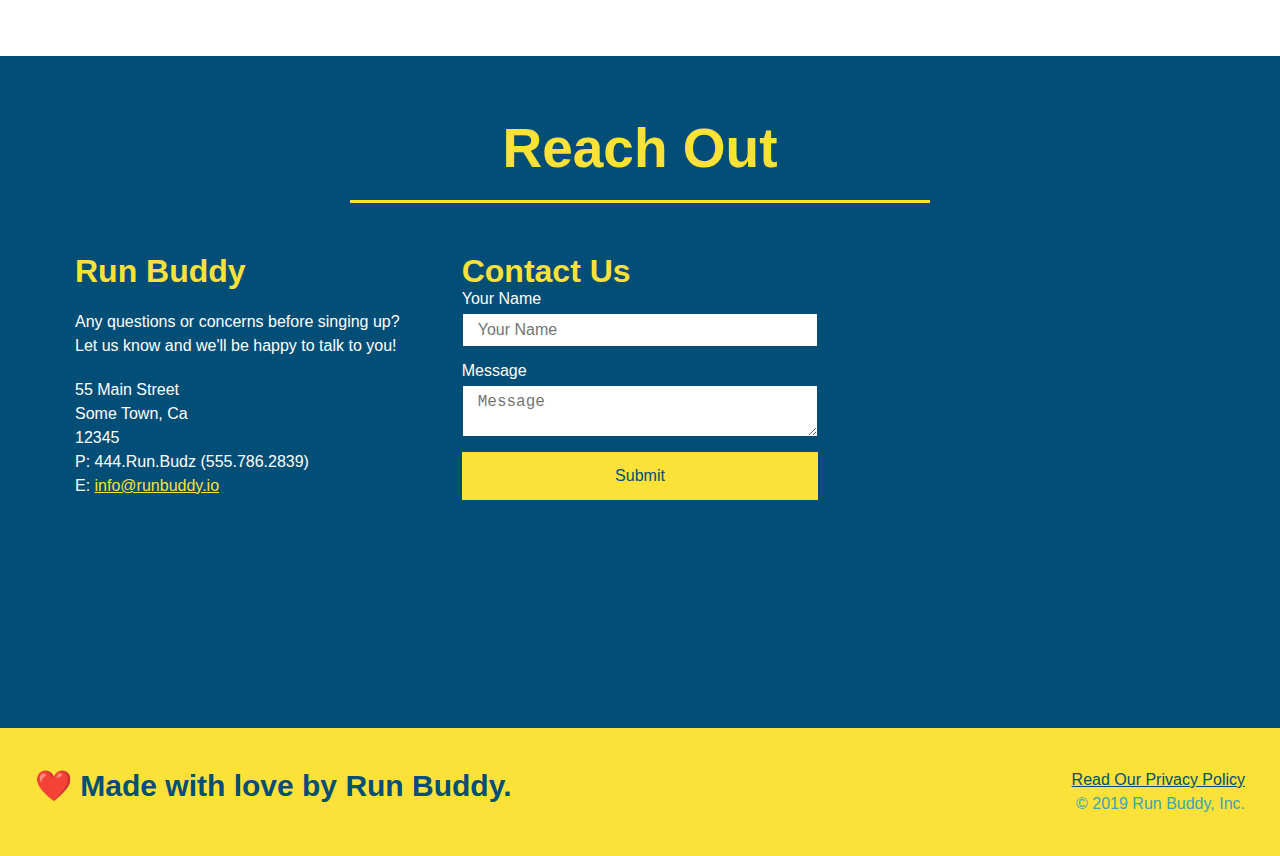
==== commit ad0597f4: "fdas" ====
--- a/index.html
+++ b/index.html
@@ -101,7 +101,7 @@
 
         <div class="step">
             <h3>Step 2.</h3>
-            <div class="step=info">
+            <div class="step-info">
                 <div class="step-img">
                     <img src="./assets/images/step-2.svg" alt="" />
                 </div>
@@ -184,29 +184,8 @@
         <div class="flex-row">
         <h2 class="section-title secondary-border">Reach Out</h2>
         </div>
-        <div>
-            <iframe
-            src="https://www.google.com/maps/embed?pb=!1m14!1m12!1m3!1d12182.30520634488!2d-74.0652613!3d40.2407219!2m3!1f0!2f0!3f0!3m2!1i1024!2i768!4f13.1!5e0!3m2!1sen!2sus!4v1561060983193!5m2!1sen!2sus"
-            frameboarder="0"
-            height="400"
-            width="400"
-            style="border :0"
-            allowfullscreen
-            >
-            </iframe>
-        </div>
-        <div class="contact-form">
-            <h3>Contact Us</h3>
-            <form>
-                <label for="contact-name">Your Name</label>
-                <input type="text" id="contact-name" placeholder="Your Name" />
-
-                <label for="contact-message">Message</label>
-                <textarea id="contact-message" placeholder="Message"></textarea>
-
-                <button type="submit">Submit</button>
-            </form>
         <div class="contact-info">
+            <div>
             <h3>Run Buddy</h3>
             <p>
                 Any questions or concerns before singing up?
@@ -221,6 +200,30 @@
                 E: <a href="mailto:info@runbuddy.io">info@runbuddy.io</a>
             </address>
         </div>
+
+        <div class="contact-form">
+            <h3>Contact Us</h3>
+            <form>
+                <label for="contact-name">Your Name</label>
+                <input type="text" id="contact-name" placeholder="Your Name" />
+
+                <label for="contact-message">Message</label>
+                <textarea id="contact-message" placeholder="Message"></textarea>
+
+                <button type="submit">Submit</button>
+            </form>
+        </div>
+
+            <iframe
+            src="https://www.google.com/maps/embed?pb=!1m14!1m12!1m3!1d12182.30520634488!2d-74.0652613!3d40.2407219!2m3!1f0!2f0!3f0!3m2!1i1024!2i768!4f13.1!5e0!3m2!1sen!2sus!4v1561060983193!5m2!1sen!2sus"
+            frameboarder="0"
+            height="400"
+            width="400"
+            style="border :0"
+            allowfullscreen
+            >
+            </iframe>
+        </div>
     </section>
 
     <!-- footer -->
--- a/assets/css/style.css
+++ b/assets/css/style.css
@@ -266,18 +266,24 @@
     color: #fce138;
 }
 .contact-info iframe {
-    width: 400px;
     height: 400px;
 }
 
 .contact-info div {
-    width: 410px;
-    display: inline-block;
-    vertical-align: top;
-    text-align: left;
-    margin: 30px 0 0 60px;
     color: white;
 }
+
+.contact-info > * {
+    flex:1;
+    margin:15px;
+}
+
+.contact-info {
+    display: flex;
+    justify-content: space-between;
+    flex-wrap: wrap;
+}
+
 .contact-info h3 {
     color: #fce138;
     font-size: 32px;
@@ -286,8 +292,29 @@
 .contact-info p, .contact-info address {
     margin: 20px 0;
     line-height: 1.5;
-    font-size: 20px;
+    font-size: 16px;
     font-style: normal;
+}
+
+.contact-form input, .contact-form textarea {
+    border: 1px solid #024e76;
+    display: block;
+    padding: 7px 15px;
+    font-size: 16px;
+    color: #024e76;
+    width: 100%;
+    margin-bottom: 15px;
+    margin-top: 5px;
+}
+
+.contact-form button {
+    width: 100%;
+    border: none;
+    background: #fce138;
+    color: #024e76;
+    text-align: center;
+    padding: 15px 0;
+    font-size: 16px;
 }
 
 .contact-info a {
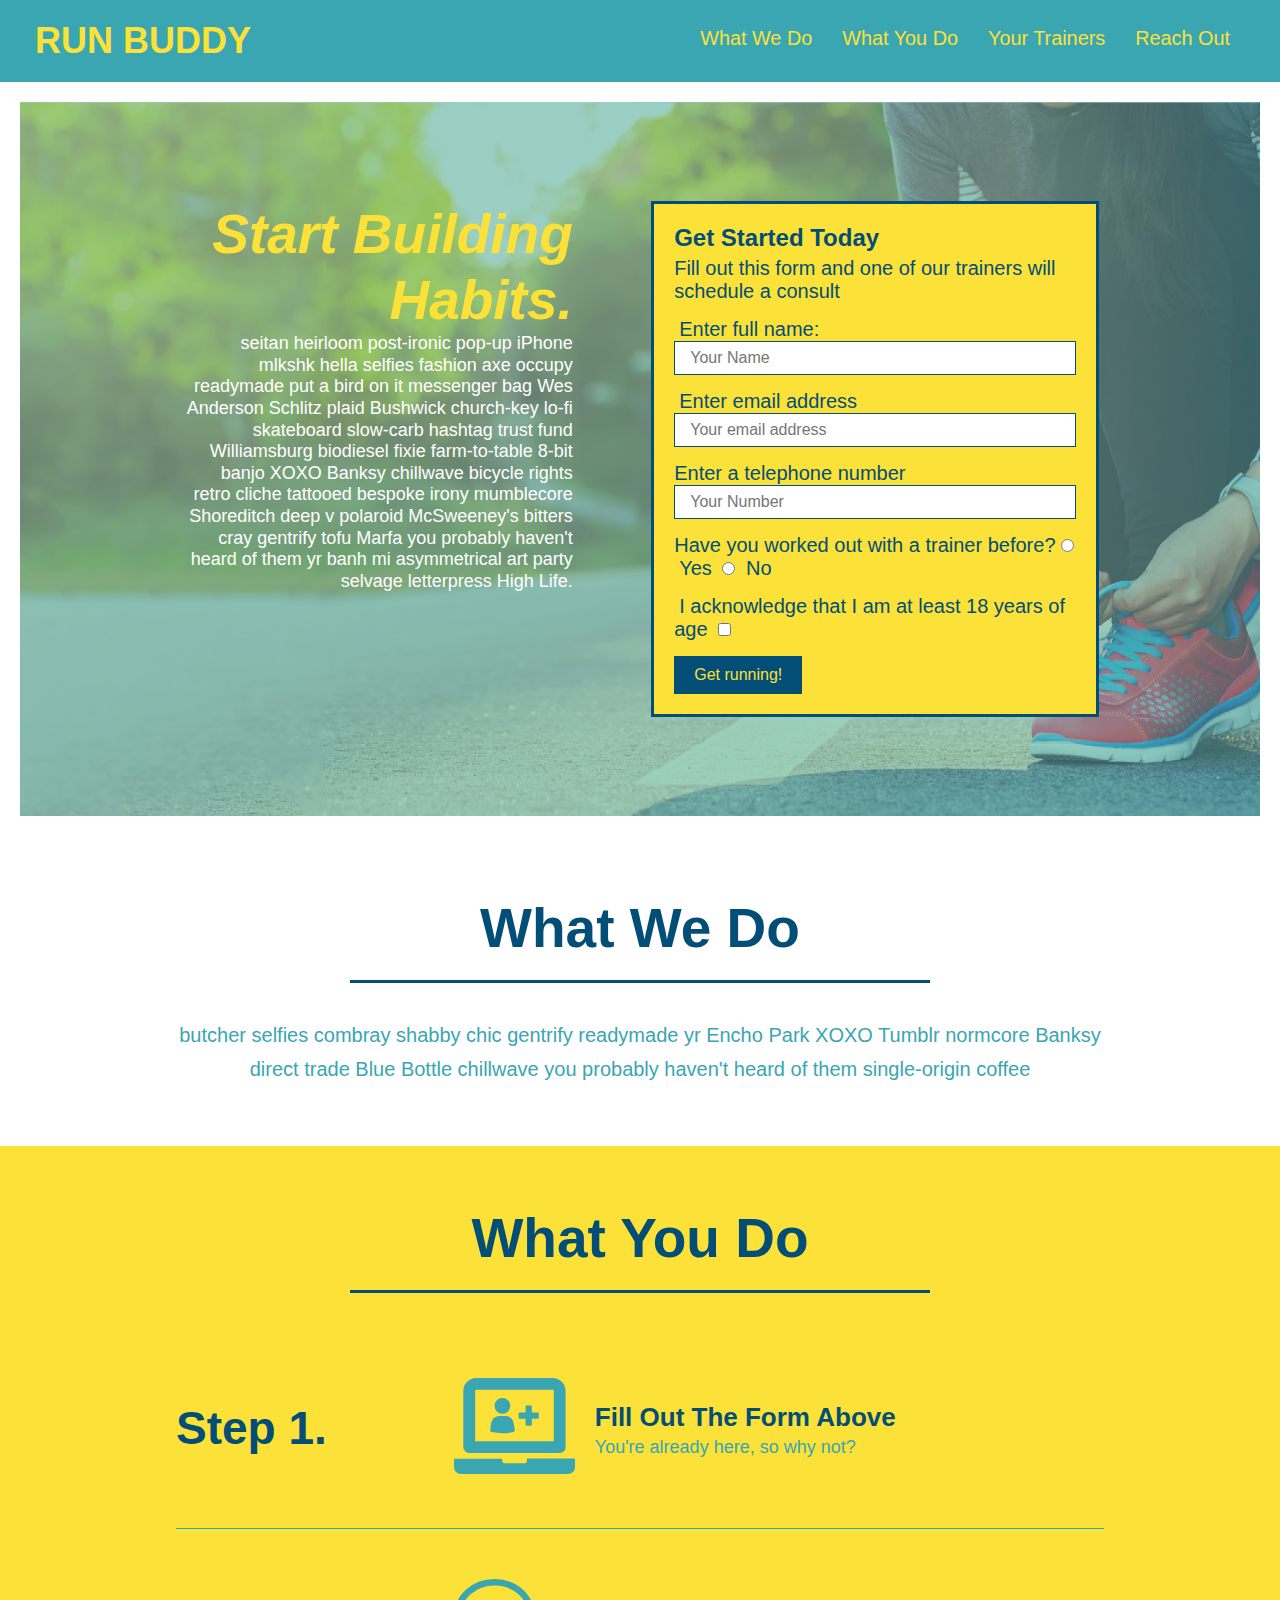
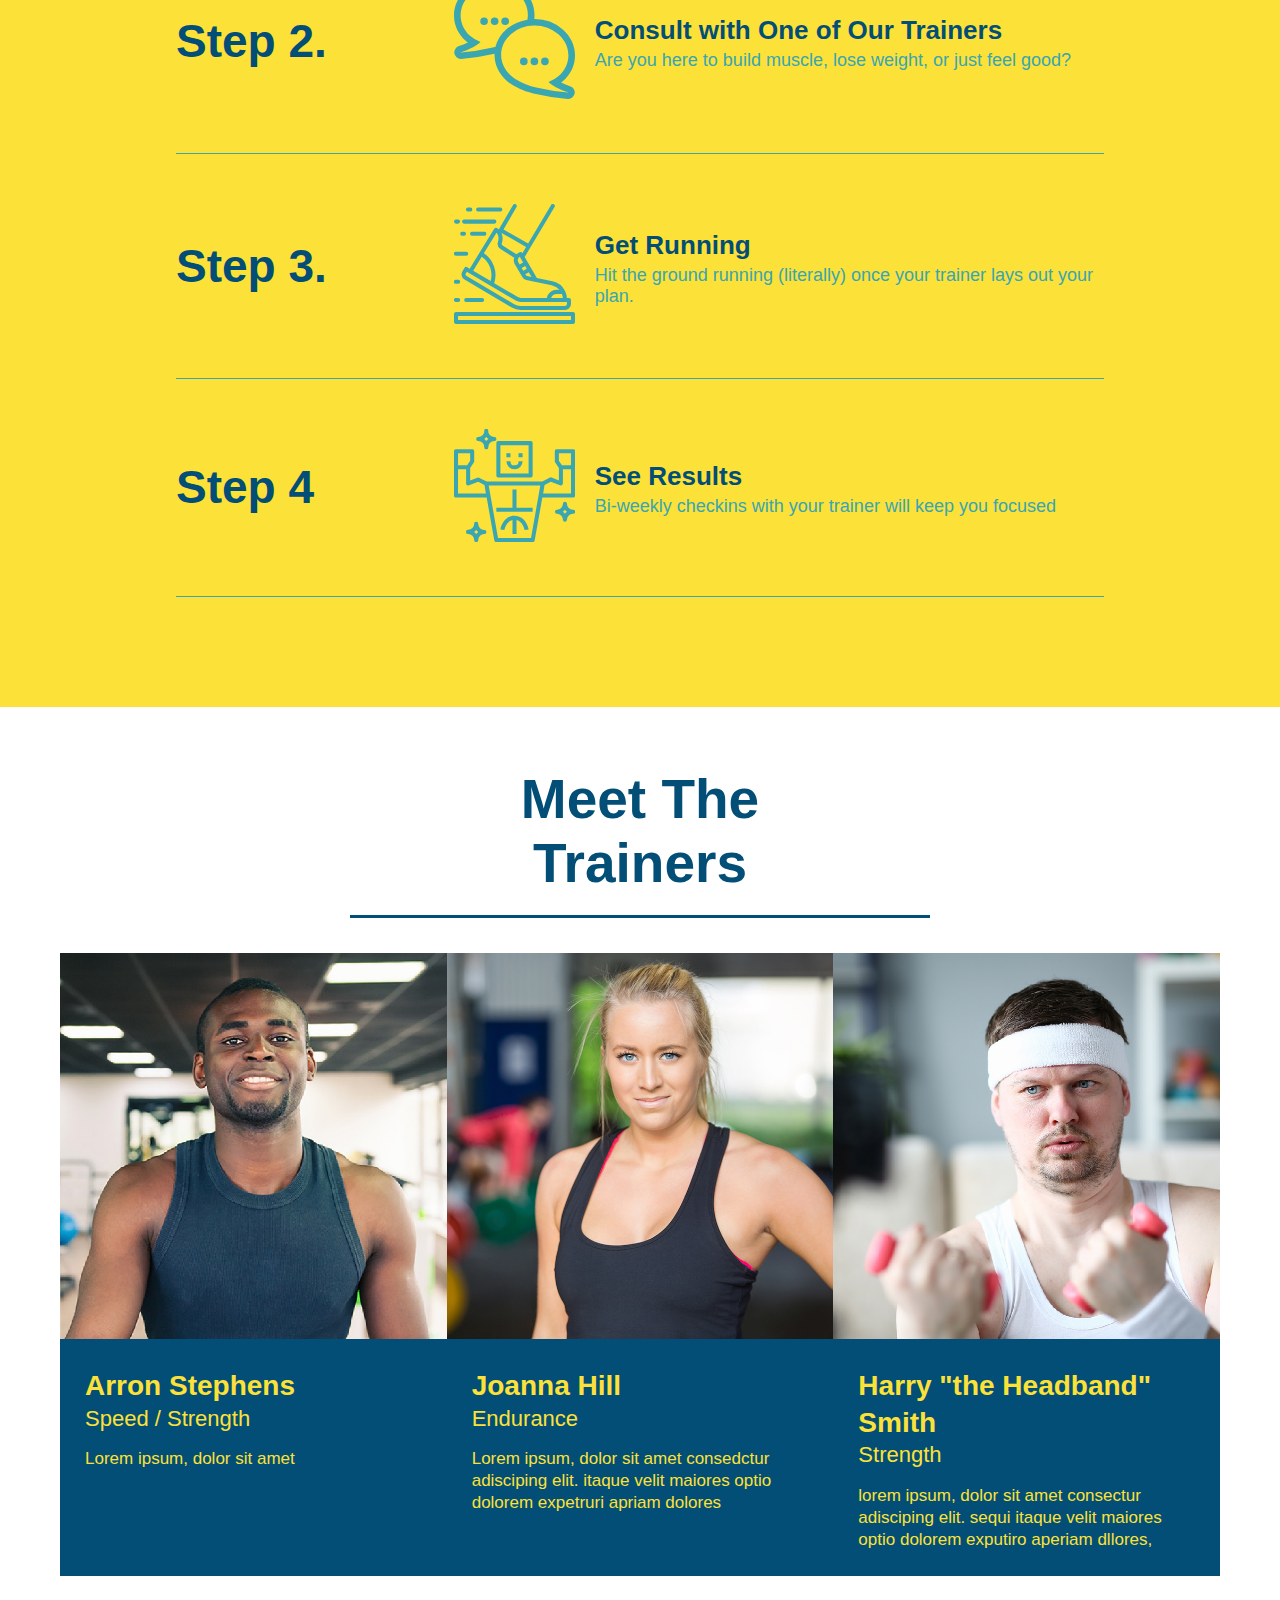
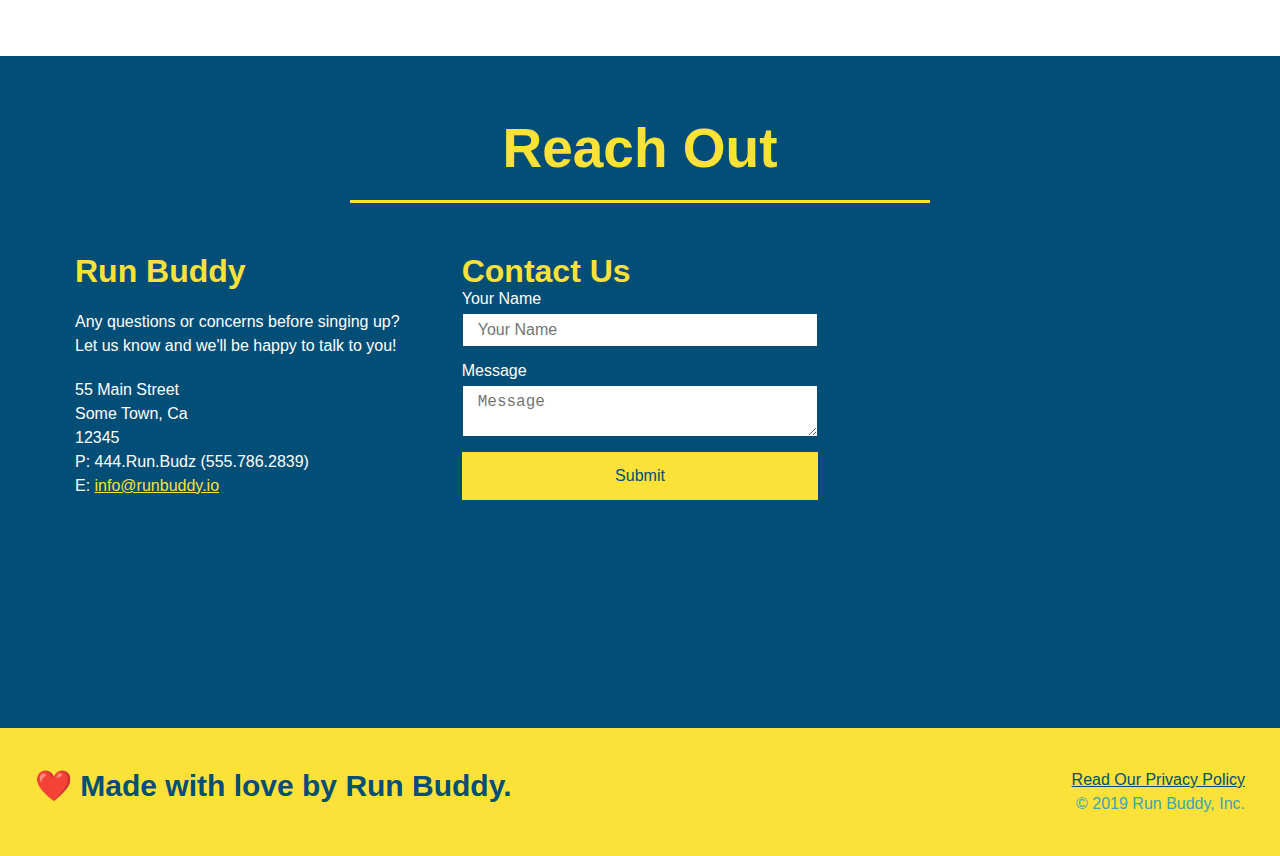
==== commit d84bf93e: "asdf" ====
--- a/index.html
+++ b/index.html
@@ -3,6 +3,7 @@
     <head>
         <link rel="stylesheet" href="./assets/css/style.css"/>
         <meta charset="UTF-8" />
+        <meta name="viewport" content="width=device-width, initial-scale=1.0" />
         <title>Oh God I Hope I get through this</title>
     </head>
     <body>
--- a/assets/css/style.css
+++ b/assets/css/style.css
@@ -37,7 +37,7 @@
     list-style: none;
 }
 header nav ul li a {
-    margin: 0 30px;
+    padding: 10px 15px;
     font-weight: lighter;
     font-size: 1.55vw;
 }
@@ -73,6 +73,7 @@
 }
 /* Hero Style Start */
 .hero {
+    align-items: flex-start;
     display: flex;
     justify-content: center;
     flex-wrap: wrap;
@@ -86,7 +87,7 @@
     margin: 3.5%;
     color: #fff;
     font-size: 18px;
-    line-height: 1.3;
+    line-height: 1.2;
 }
 .hero-cta h2 {
     font-style: italic;
@@ -144,7 +145,7 @@
 }
 
 .section-title {
-    font-size: 55px;
+    font-size: 48px;
     color: #024e76;
     margin-bottom: 35px;
     padding: 0 100px 20px 100px;
@@ -340,4 +341,111 @@
 
 .flex-row {
     display: flex;
-}+}
+
+
+/* MEDIA QUERY FOR SMALLER DESKTOP SCREENS AND SMALLER */
+@media screen and (max-width: 980px) {
+    header {
+        padding-bottom: 0;
+        justify-content: center;
+    }
+
+    header h1 {
+        width: 100%;
+        text-align: center;
+      }
+    
+      header nav ul {
+        margin-top: 20px;
+        width: 100%;
+        justify-content: center;
+      }
+    
+      header nav ul li a {
+        font-size: 20px;
+      }
+    
+      footer h2, footer div {
+        text-align: center;
+        width: 100%;
+      }
+      .hero-cta, .hero-form {
+        width: 100%;
+      }
+      
+      .hero-cta {
+        text-align: center;
+      }
+      .section-title {
+        width: 80%;
+      }
+      
+      .trainer {
+        flex: 0 70%;
+      }
+      
+      .contact-info iframe{
+        flex: 1 100%;
+      }
+  }
+  
+  /* MEDIA QUERY FOR TABLETS AND SMALLER */
+  @media screen and (max-width: 768px) {
+    section {
+        padding: 30px 15px;
+      }
+      .step h3 {
+        flex: 1 100%;
+        text-align: center;
+      }
+    
+      .step-info {
+        flex: 2 100%;
+        text-align: center;
+        justify-content: center;
+      }
+    
+      .step-img {
+        flex: 0 32%;
+        margin-right: 0;
+        margin-top: 15px;
+        margin-bottom: 15px;
+      }
+    
+      .step-text {
+        flex: 100%;  
+      }
+    
+  }
+  
+  /* MEDIA QUERY FOR MOBILE PHONES AND SMALLER */
+  @media screen and (max-width: 575px) {
+
+    .hero-form button {
+        width: 100%;
+      }
+    
+      .section-title {
+        width: 95%;
+      }
+    
+      .intro p {
+        width: 100%;
+      }
+    
+      .trainer {
+        flex: 0 100%;
+      }
+    
+      .contact-info {
+        text-align: center;
+      }
+    
+      .contact-info > * {
+        flex: 0 100%;
+      }
+      .contact-form {
+        order: 3;
+      }
+  }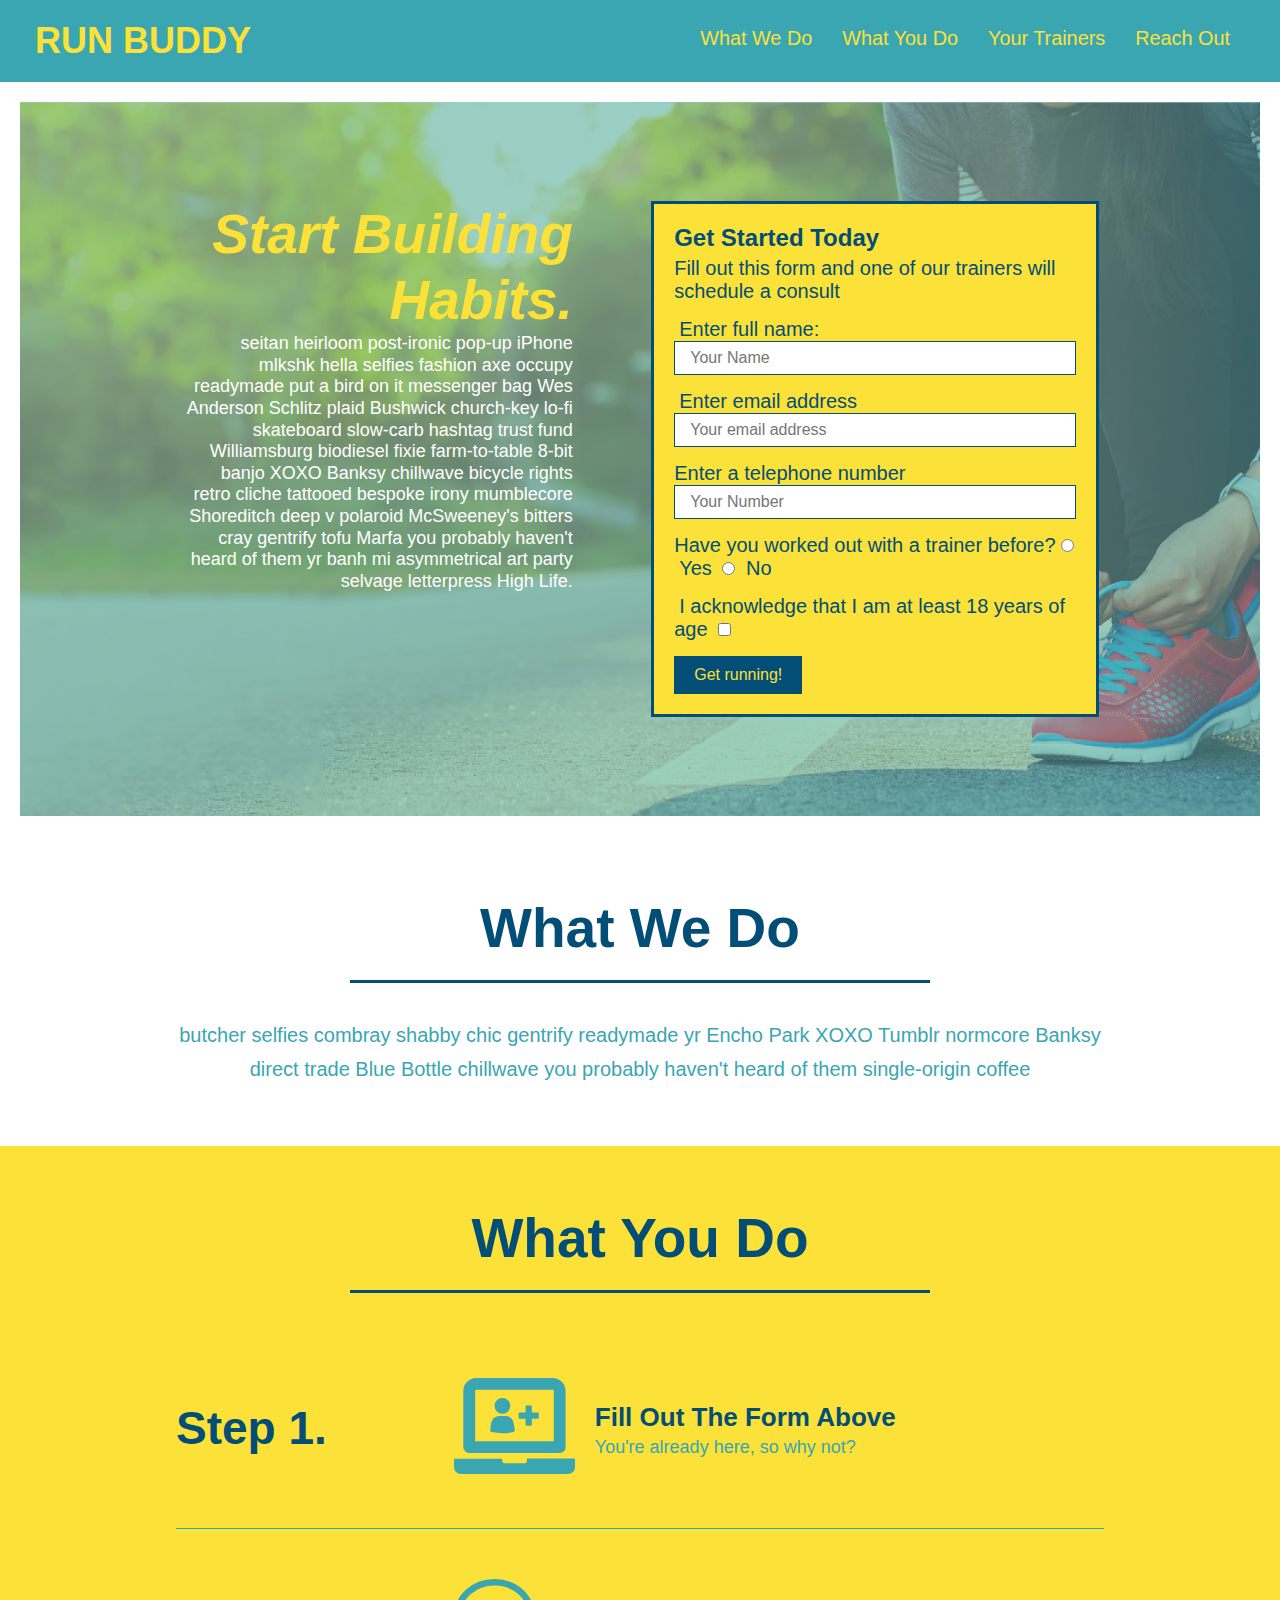
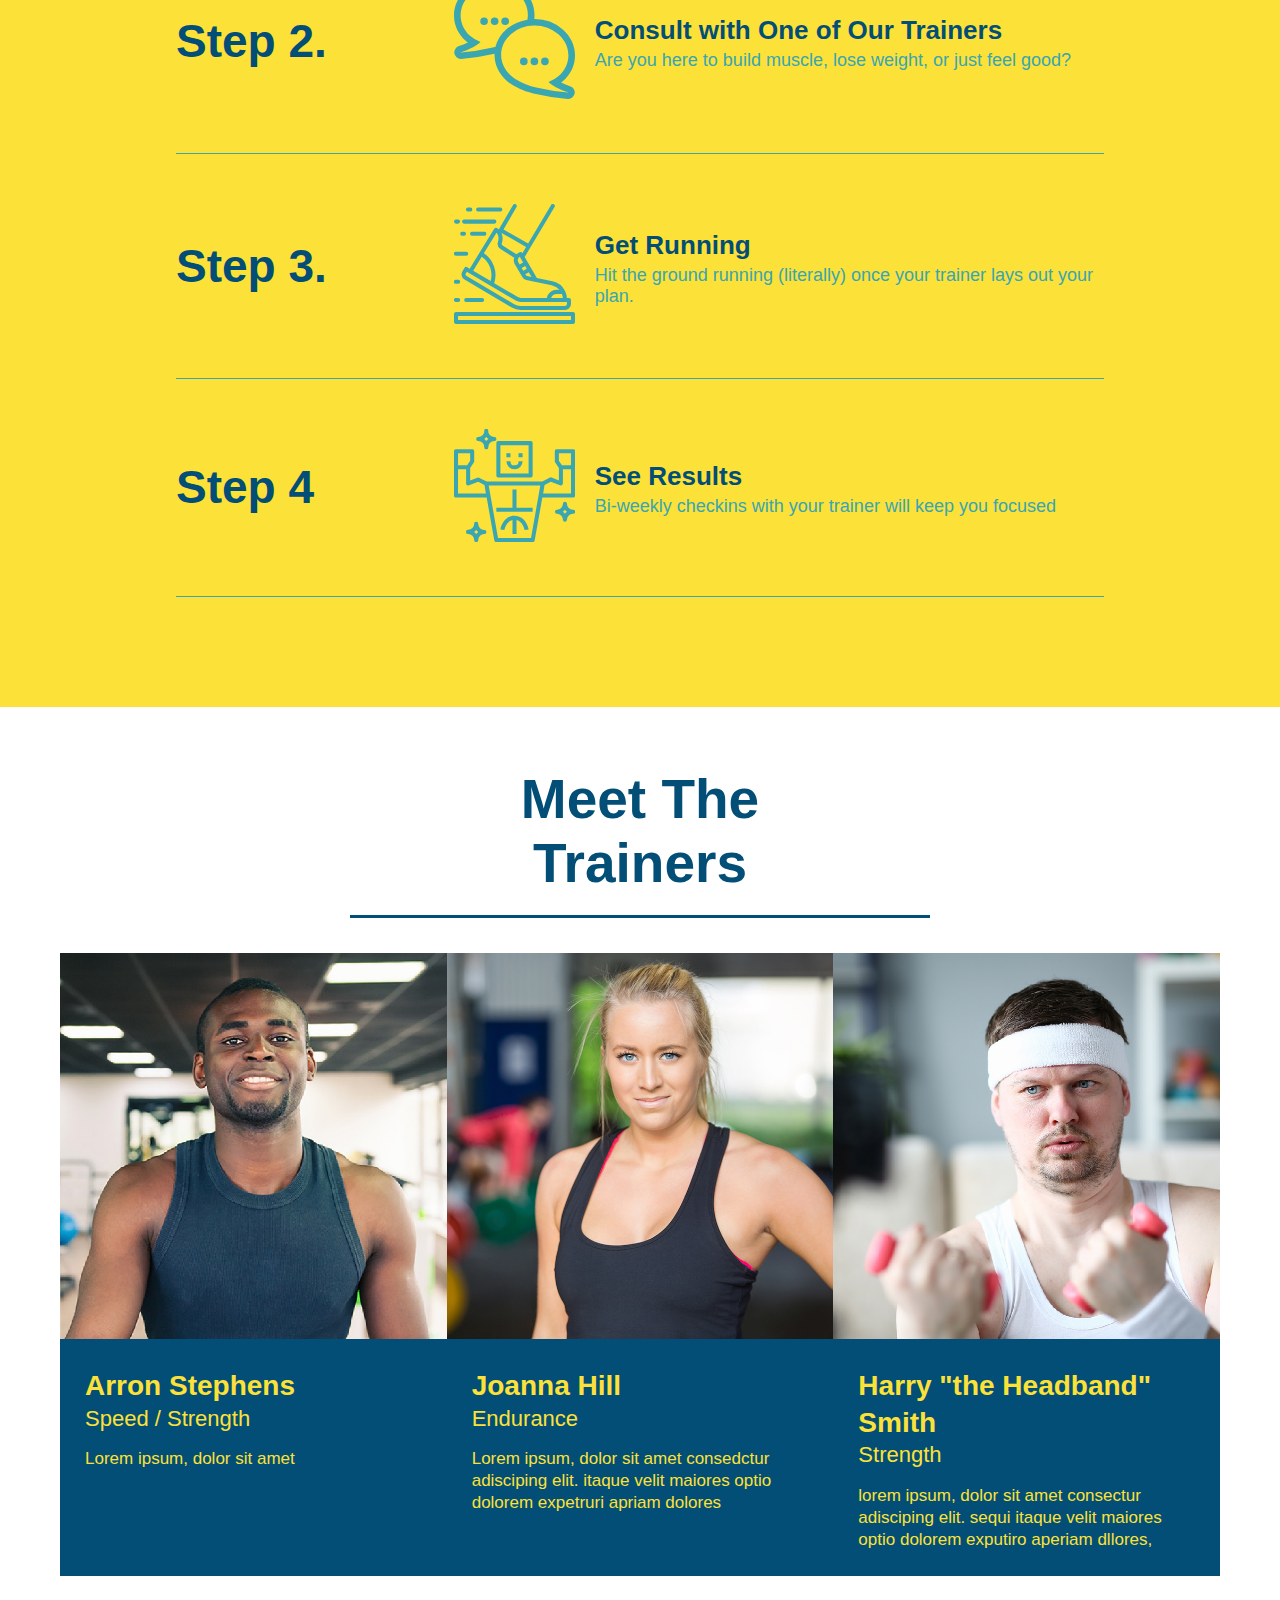
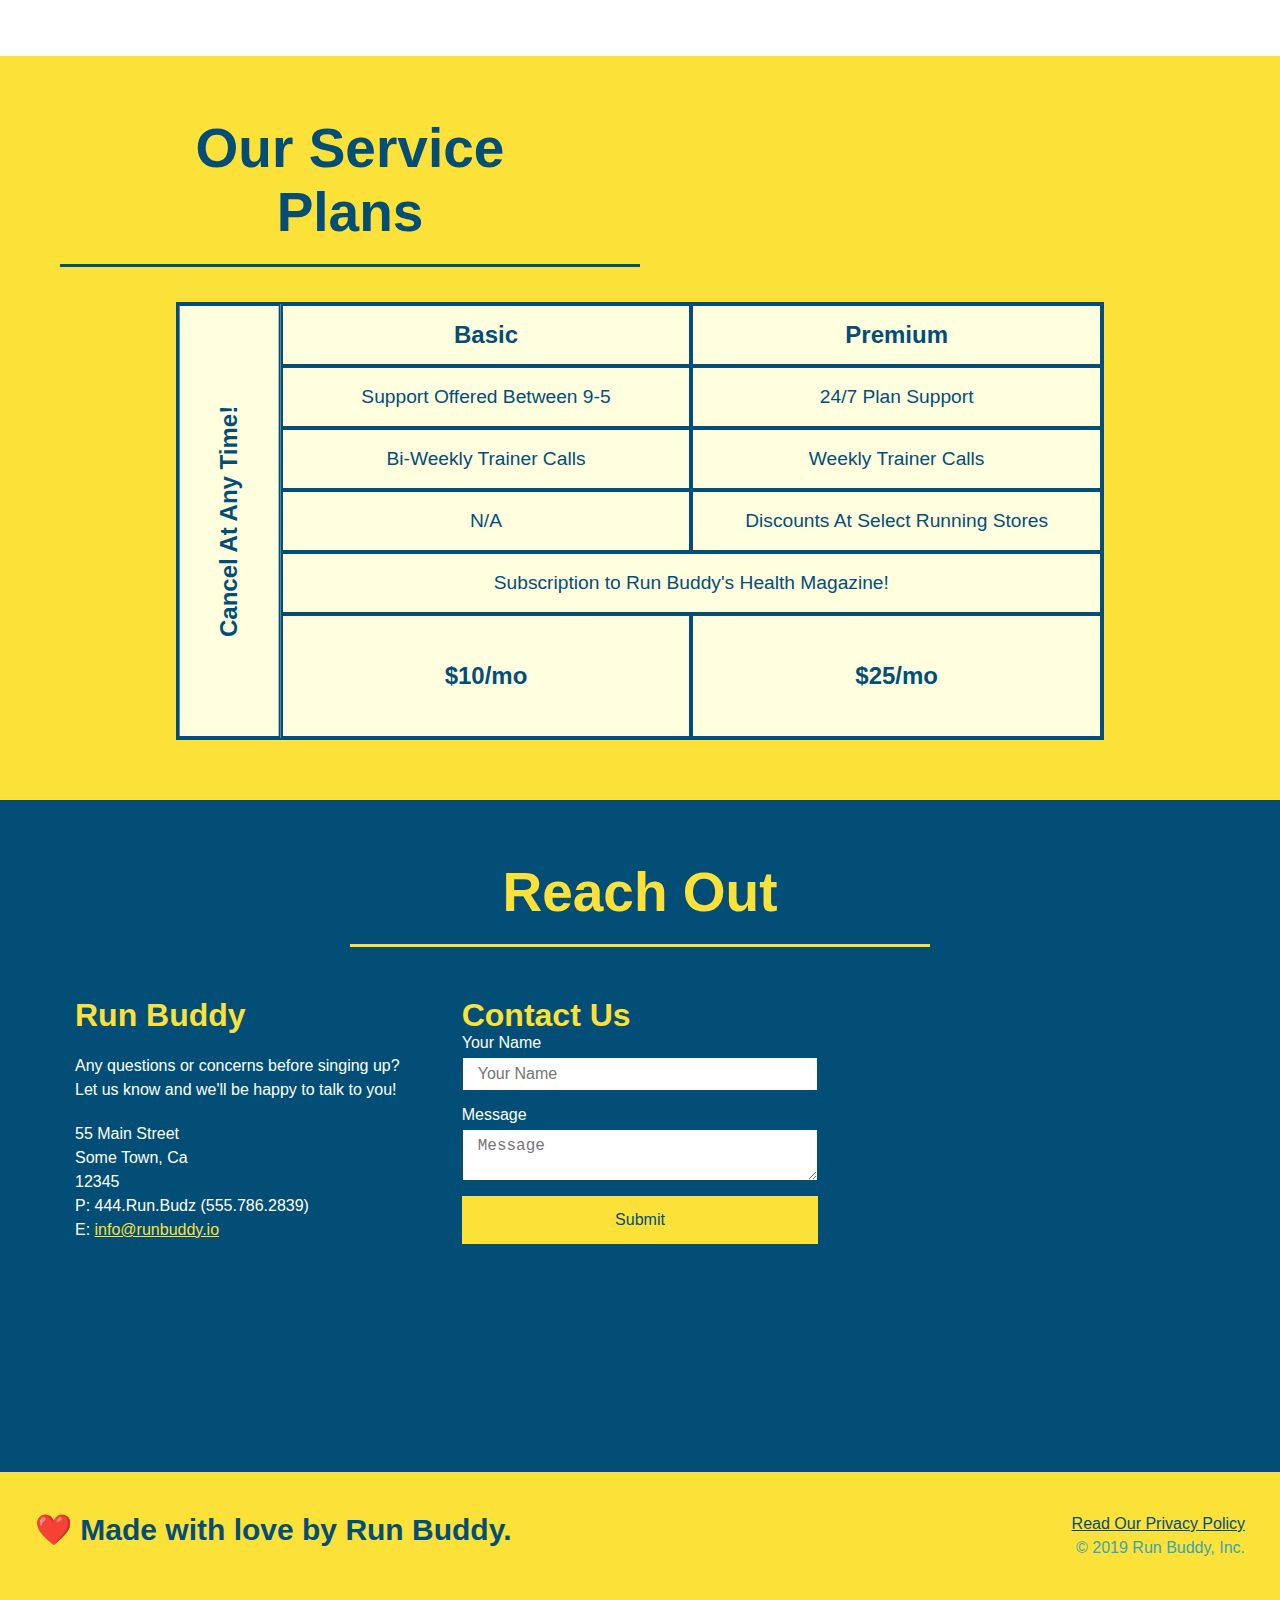
==== commit 806fc960: "added service table comparison" ====
--- a/index.html
+++ b/index.html
@@ -180,6 +180,64 @@
         </div>
     </section>
 
+<section id="service-plans" class="services">
+    
+    <h2 class="section-title secondary-border">
+        Our Service Plans
+    </h2>
+
+<div class="service-grid-wrapper">
+    <div class="service-grid-container">
+<!-- Headers -->
+<div class="service-grid-item grid-head basic">
+    Basic
+  </div>
+  <div class="service-grid-item grid-head premium">
+    Premium
+  </div>
+  <!-- Body -->
+  <div class="service-grid-item basic">
+    Support Offered Between 9-5
+  </div>
+  
+  <div class="service-grid-item premium">
+    24/7 Plan Support
+  </div>
+  
+  <div class="service-grid-item basic">
+    Bi-Weekly Trainer Calls
+  </div>
+  
+  <div class="service-grid-item premium">
+    Weekly Trainer Calls
+  </div>
+  
+  <div class="service-grid-item basic">
+    N/A
+  </div>
+  
+  <div class="service-grid-item premium">
+    Discounts At Select Running Stores
+  </div>
+  
+  <div class="service-grid-item both">
+    Subscription to Run Buddy's Health Magazine!
+  </div>
+  
+  <div class="service-grid-item grid-price basic">
+    $10/mo
+  </div>
+  
+  <div class="service-grid-item grid-price premium">
+    $25/mo
+  </div>
+  
+  <div class="service-grid-item cancel">
+    Cancel At Any Time!
+    </div> <!-- div service-grid-container -->
+  </div> <!-- div service-grid-wrapper -->
+</section>
+
     <!-- "reach out" section-->
     <section id="reach-out" class="contact">
         <div class="flex-row">
--- a/assets/css/style.css
+++ b/assets/css/style.css
@@ -343,6 +343,59 @@
     display: flex;
 }
 
+/* SERVICE STYLES BEGIN */
+
+.services {
+    background: #fce138;
+}
+
+.service-grid-wrapper {
+    display: flex;
+    width: 100%;
+    justify-content: center;
+}
+
+.service-grid-container {
+    background: lightyellow;
+    width: 80%;
+  display: grid;
+  /* repeat(iterator, size) */
+  grid-template-columns: 1fr repeat(2, 4fr);
+  grid-template-rows: repeat(5, 1fr) 2fr;
+  border: 2px solid #024e76;
+  color:  #024e76;
+  font-size: 1.2rem;
+ }
+
+.service-grid-item {
+    padding: 15px 0;
+    border: 2px solid #024e76;
+    display: flex;
+    align-items: center;
+    justify-content: center;
+    text-align: center; 
+}
+
+/* specific match */
+.service-grid-item.basic {
+    grid-column: 2 / span 1;
+  }
+
+  .service-grid-item.both {
+    grid-column: 2 / span 2;
+  }
+
+  .service-grid-item.cancel {
+    writing-mode: vertical-lr;
+    transform: rotate(180deg);
+    grid-column: 1;
+    grid-row: 1 / -1;
+  }
+
+  .grid-head, .grid-price, .service-grid-item.cancel {
+    font-size: 1.5rem;
+    font-weight: bold;
+  }
 
 /* MEDIA QUERY FOR SMALLER DESKTOP SCREENS AND SMALLER */
 @media screen and (max-width: 980px) {
@@ -416,7 +469,24 @@
       .step-text {
         flex: 100%;  
       }
-    
+      .service-grid-container {
+        grid-template-columns: 1fr 1fr;
+      }
+    
+      .service-grid-item.basic {
+        grid-column: 1;
+      }
+    
+      .service-grid-item.both {
+        grid-column: 1 / -1;
+      }
+    
+      .service-grid-item.cancel {
+        transform: none;
+        writing-mode: unset;
+        grid-column: 1 / -1;
+        grid-row: -1;
+      }
   }
   
   /* MEDIA QUERY FOR MOBILE PHONES AND SMALLER */
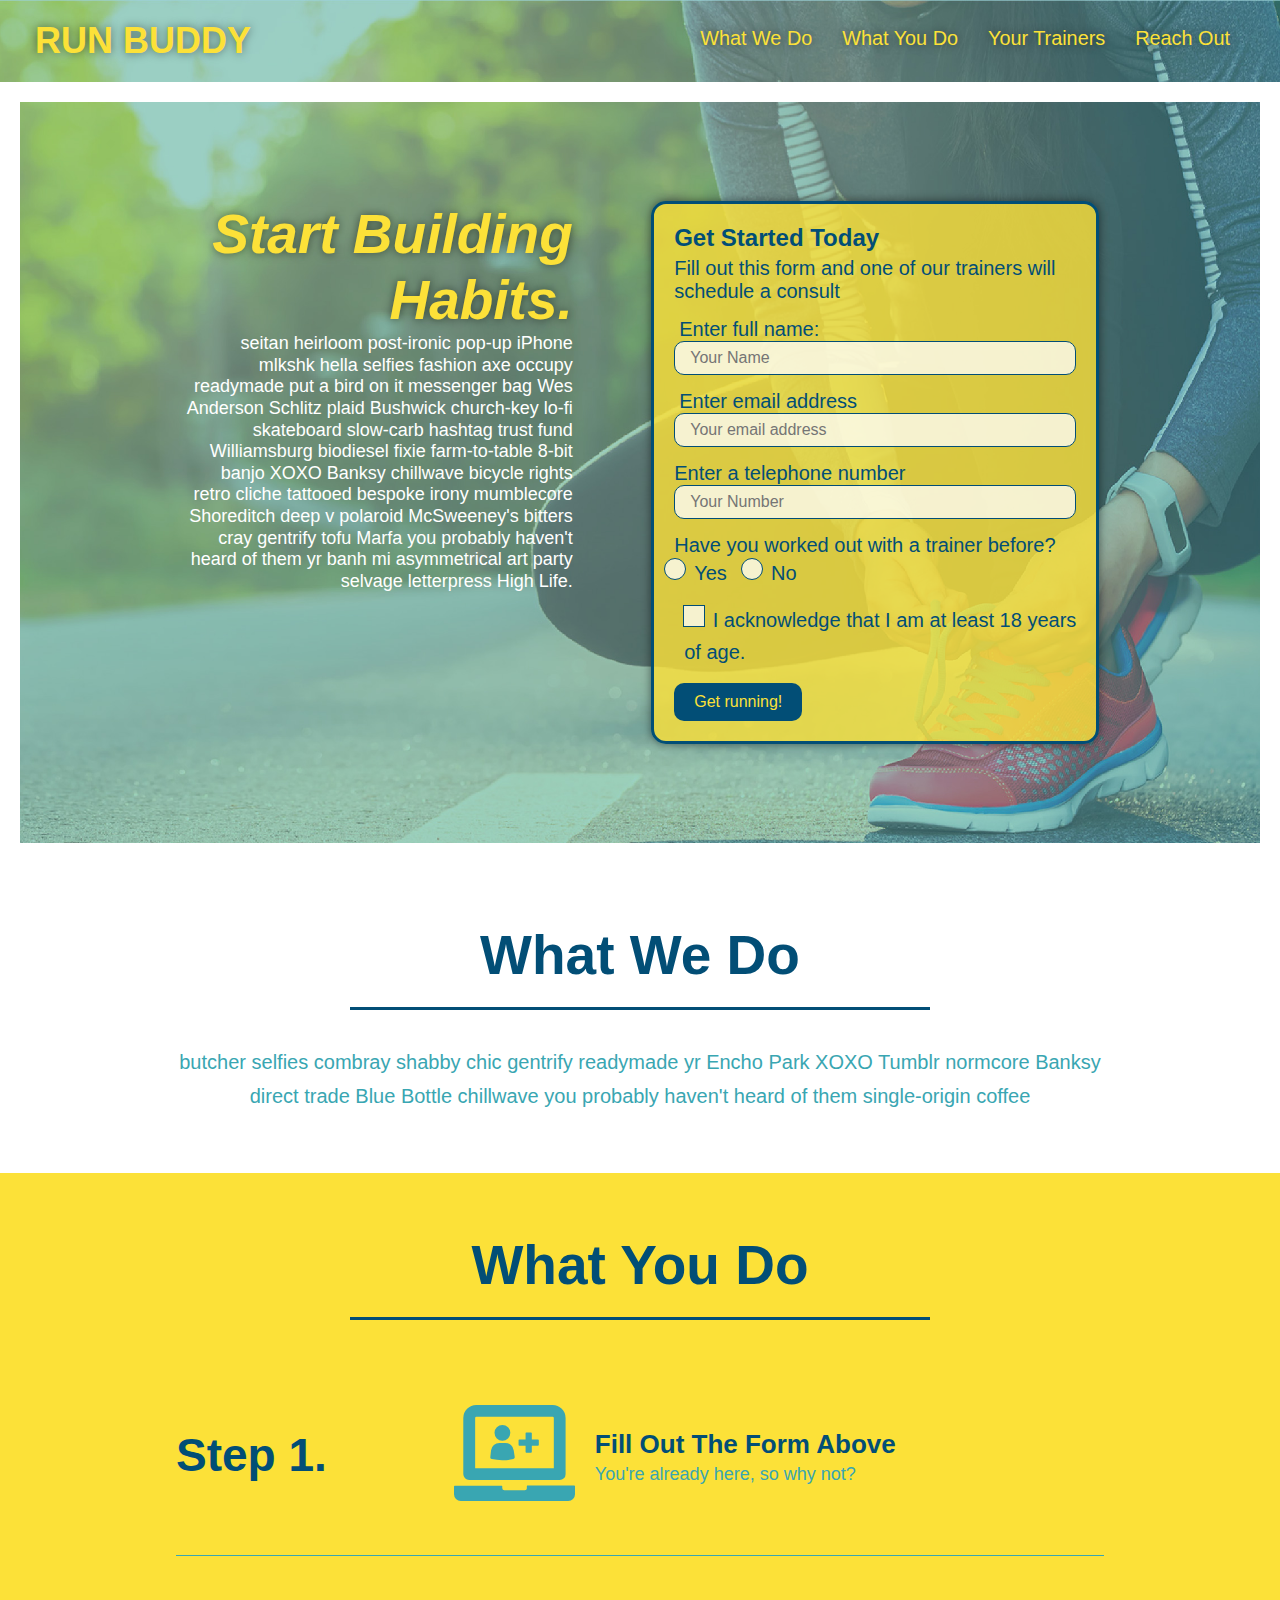
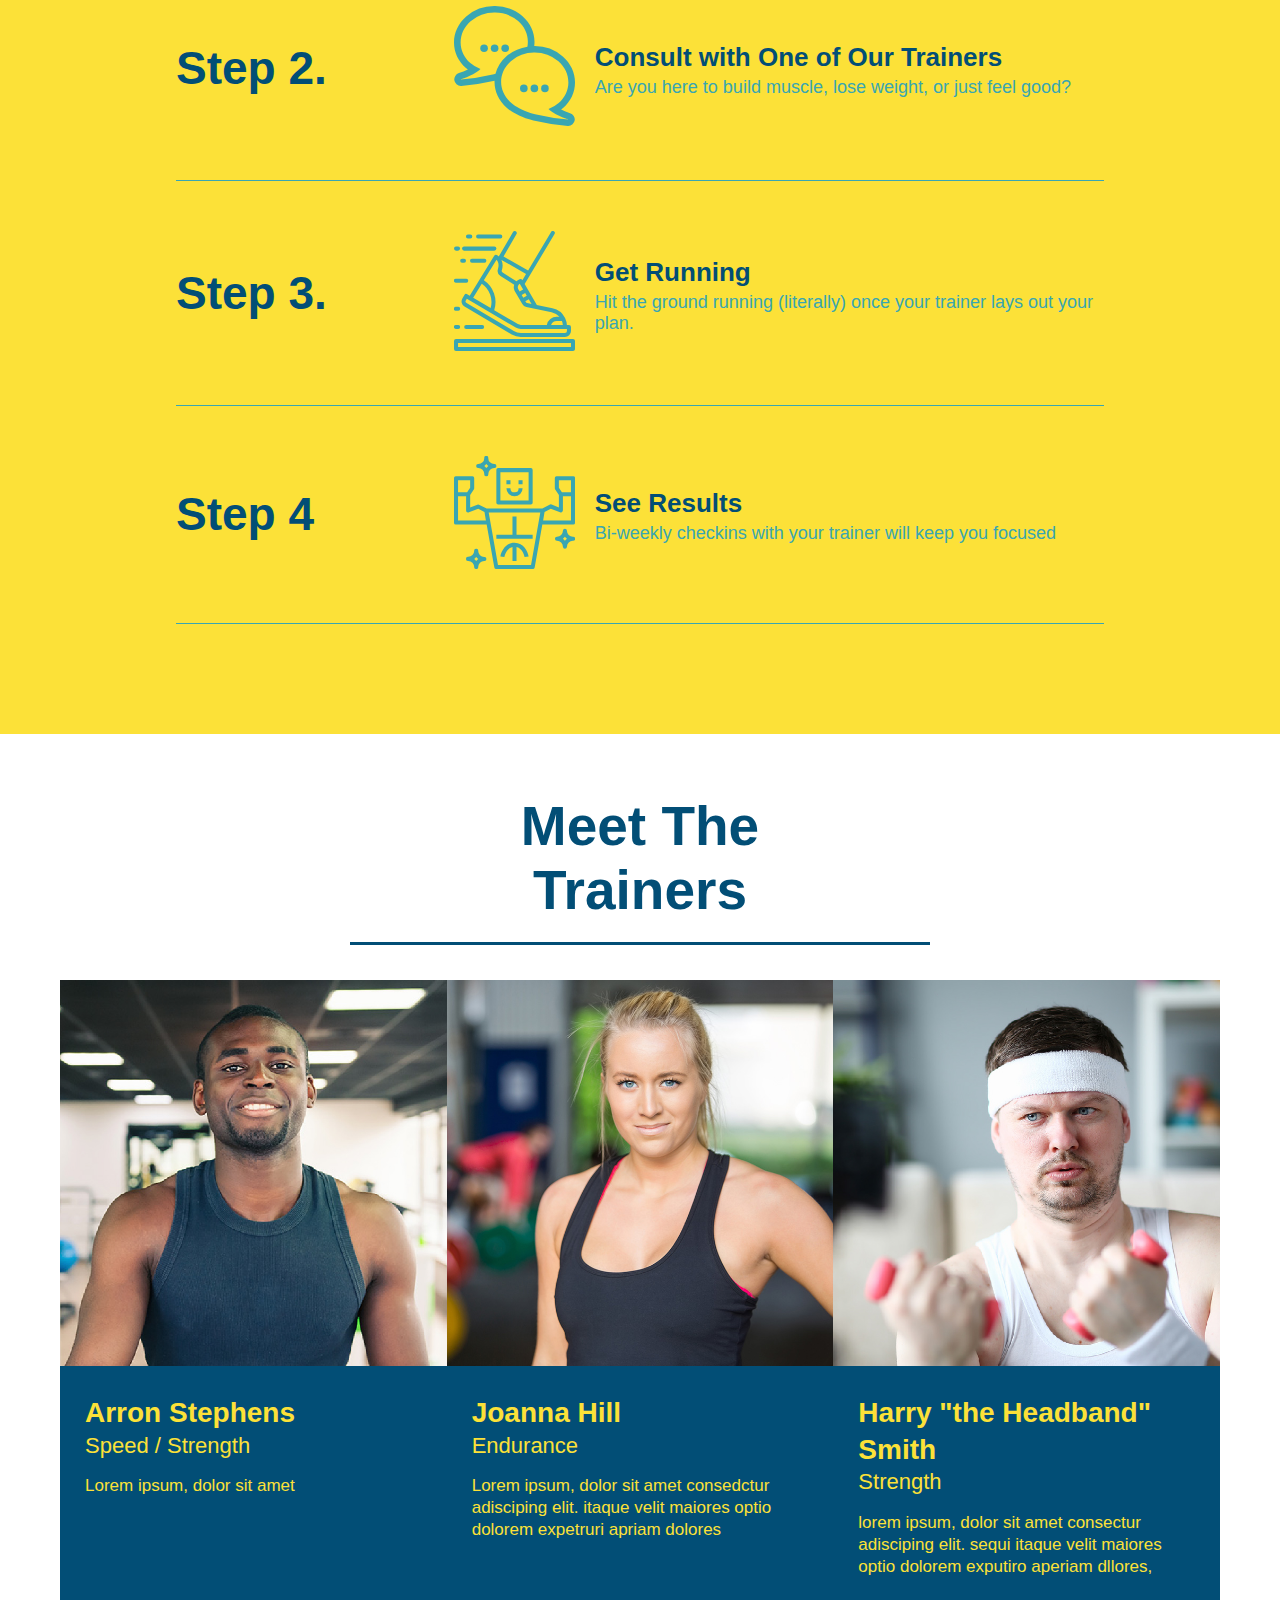
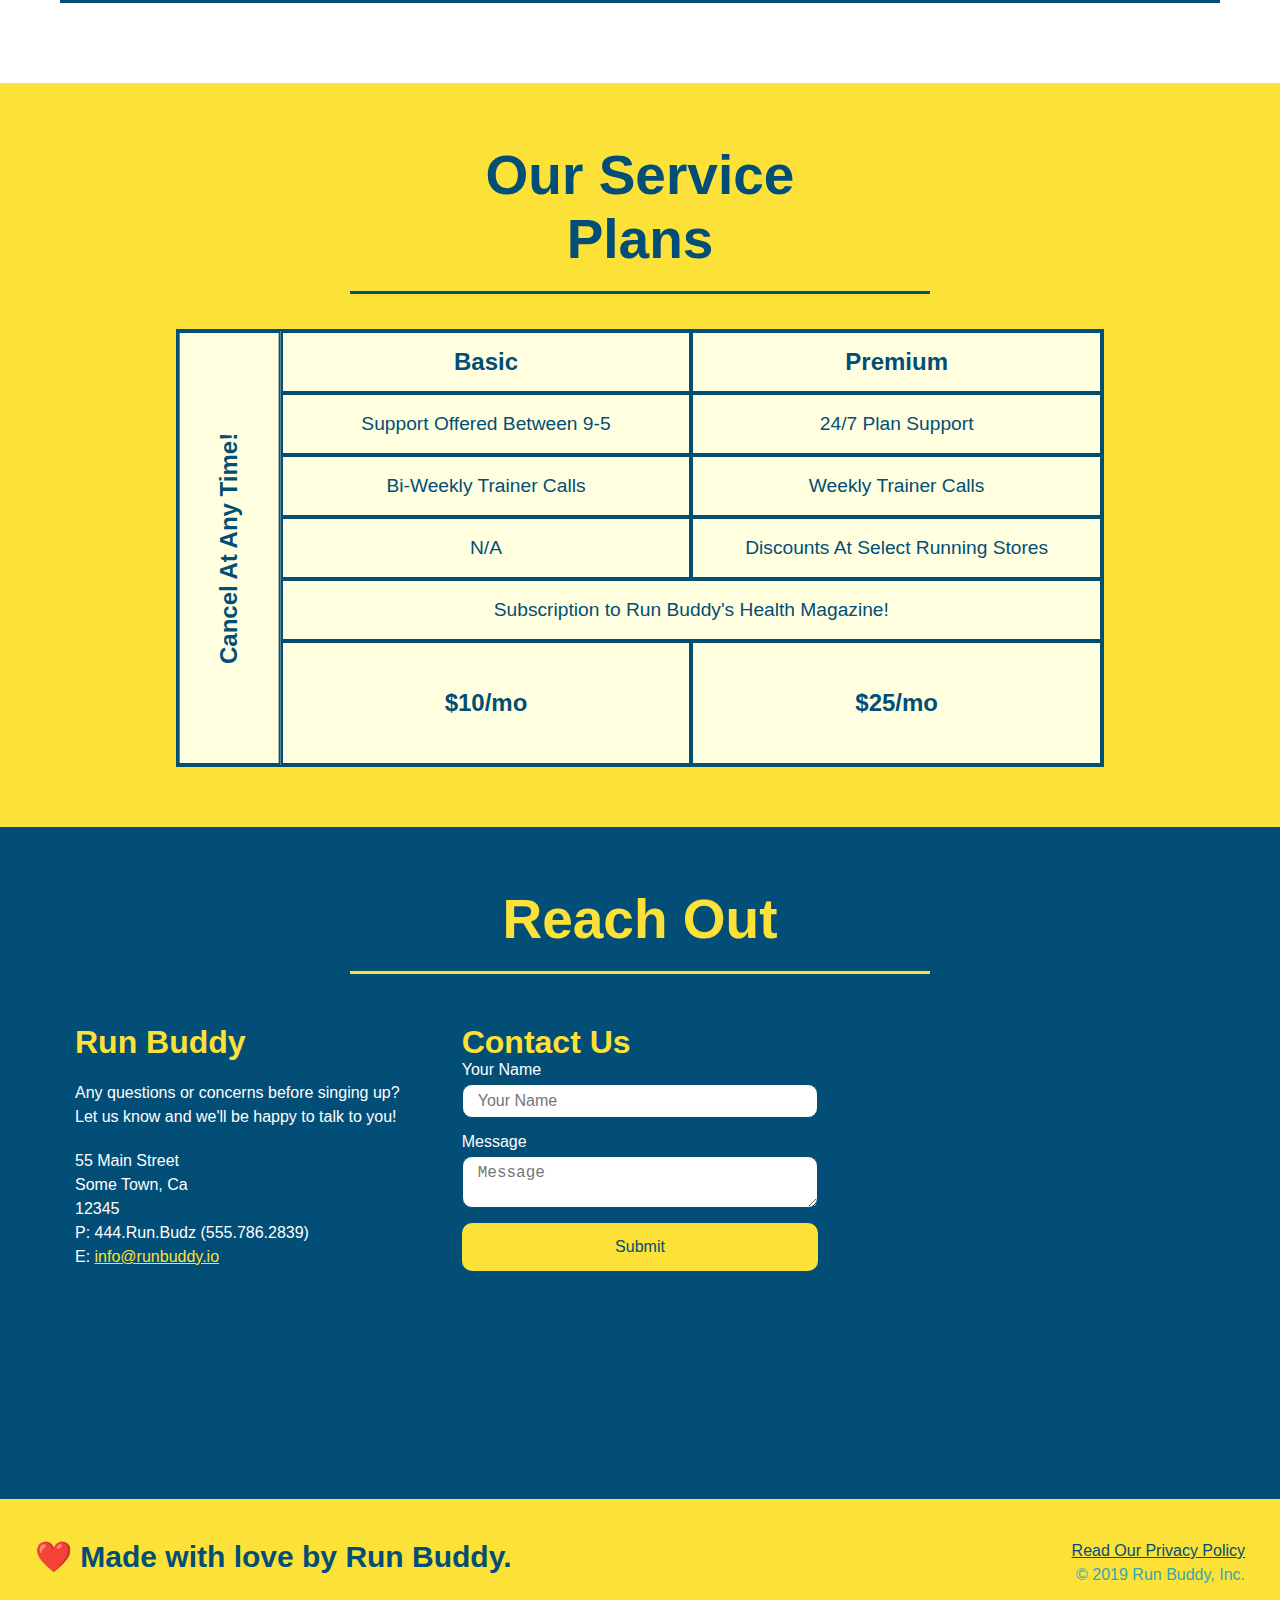
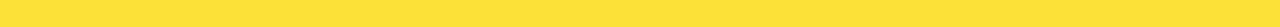
==== commit f8c46089: "final css touches" ====
--- a/index.html
+++ b/index.html
@@ -52,17 +52,21 @@
                 <input type="tel" placeholder="Your Number" name="phone number" id="phone number" class="form-input" />
                 <p>
                     Have you worked out with a trainer before?
-                    <input type ="radio" name="trainer-confirm" id="trainer-yes" />
-                    <label for="trainer-yes">Yes</label>
-                    <input type="radio" name="trainer-confirm" id="trainer-no" />
-                    <label for="trainer-no">No</label>
-                </p>
-                <p>
-                    <label for="checkbox">
-                        I acknowledge that I am at least 18 years of age
-                    </label>
-                    <input type="checkbox" name="age-confirm" id="checkbox" />
-                </p>
+                    <span class="radio-wrapper">
+                      <input type="radio" name="trainer-confirm" id="trainer-yes" />
+                      <label for="trainer-yes">Yes</label>
+                    </span>
+                    <span class="radio-wrapper">
+                      <input type="radio" name="trainer-confirm" id="trainer-no" />
+                      <label for="trainer-no">No</label>
+                    </span>
+                  </p>
+                  <p>
+                    <span class="checkbox-wrapper">
+                      <input type="checkbox" name="age-confirm" id="checkbox" />
+                      <label for="checkbox">I acknowledge that I am at least 18 years of age.</label>
+                    </span>
+                  </p>
                 <button type="submit">
                     Get running!
                 </button>
@@ -181,11 +185,11 @@
     </section>
 
 <section id="service-plans" class="services">
-    
+    <div class="flex-row">
     <h2 class="section-title secondary-border">
         Our Service Plans
     </h2>
-
+    </div>
 <div class="service-grid-wrapper">
     <div class="service-grid-container">
 <!-- Headers -->
--- a/assets/css/style.css
+++ b/assets/css/style.css
@@ -1,3 +1,9 @@
+:root {
+    --primary-color: #fce138;
+    --secondary-color: #024e76;
+    --tertiary-color: #39a6b2;
+  }
+
 * {
     margin: 0;
     padding: 0;
@@ -10,17 +16,26 @@
 }
 /* apply styles to <header> */
 header {
+    z-index: 9999;
     display: flex;
     justify-content: space-between;
     flex-wrap: wrap;
     padding: 20px 35px;
     background-color: #39a6b2;
+    position: -webkit-sticky;
+    position: sticky;
+    top: 0;
+    background-image: url("../images/hero-bg.jpg");
+    background-size: cover;
+    background-position: 80%;
+    background-attachment: fixed;
 }
 header h1 {
     font-weight: bold;
     font-size: 36px;
     color: #fce138;
     margin: 0;
+    text-shadow: 0 0 10px rgba(0, 0, 0, 0.5);
 }
 header a {
     text-decoration: none;
@@ -40,6 +55,7 @@
     padding: 10px 15px;
     font-weight: lighter;
     font-size: 1.55vw;
+    text-shadow: 0 0 10px rgba(0, 0, 0, 0.5);
 }
 header h1 {
     font-weight: bold;
@@ -79,7 +95,8 @@
     flex-wrap: wrap;
     background-image :url("../images/hero-bg.jpg");
     background-size: cover;
-    background-position: center;
+    background-position: 80%;
+    background-attachment: fixed;
 }
 .hero-cta {
     width: 35%;
@@ -93,15 +110,18 @@
     font-style: italic;
     font-size: 55px;
     color: #fce138;
+    text-shadow: 0 0 10px rgba(0, 0, 0, 0.5);
 }
 /* Hero Style End */
 .hero-form {
-    background-color: #fce138;
+    background-color: rgba(252, 225, 56, 0.8);
     padding: 20px;
     color: #024e76;
     border: solid 3px #024e76;
     width: 40%;
     margin: 3.5%;
+    box-shadow: 0 0 10px rgba(0, 0, 0, 0.5);
+    border-radius: 15px;
 }
 .hero-form h3 {
     font-size: 24px;
@@ -113,6 +133,7 @@
 }
 
 .form-input {
+    background-color: rgba(255,255,255, 0.75);
     border: 1px solid #024e76;
     display: block;
     padding: 7px 15px;
@@ -120,7 +141,13 @@
     color: #024e76;
     width: 100%;
     margin-bottom: 15px;
-}
+    border-radius: 10px;
+}
+.form-input:focus {
+    background-color: rgba(255,255,255, 1);
+    outline: none;
+  }
+
 .hero-form label {
     margin: 0 5px;
 }
@@ -130,6 +157,7 @@
     border: none;
     padding: 10px 20px;
     font-size: 16px;
+    border-radius: 10px;
 }
 
 .intro p {
@@ -169,11 +197,15 @@
     margin: 50px auto;
     padding-bottom: 50px;
     width: 80%;
-    border-bottom: 1px solid #39a6b2;
     display: flex;
     flex-wrap: wrap;
     align-items: center;
     justify-content: space-between;
+    border-bottom: 1px solid #39a6b2;
+  }
+
+  .step:not(:last-child) {
+    border-bottom: 1px solid #39a6b2;
   }
 
 .step h3 {
@@ -306,6 +338,7 @@
     width: 100%;
     margin-bottom: 15px;
     margin-top: 5px;
+    border-radius: 10px;
 }
 
 .contact-form button {
@@ -316,6 +349,7 @@
     text-align: center;
     padding: 15px 0;
     font-size: 16px;
+    border-radius: 10px;
 }
 
 .contact-info a {
@@ -397,11 +431,114 @@
     font-weight: bold;
   }
 
+  .rounded-corners {
+    -webkit-border-radius: 10px; /* old versions of chrome and safari */
+    -moz-border-radius: 10px; /* old versions of firefox */
+    border-radius: 10px; /* standardized browsers */
+  }
+
+/* default state */
+button {
+    background: white;
+  }
+  
+  /* mouse is hovering over button */
+  button:hover {
+    background: red;
+  }
+  
+  /* button is in focus because it was the most recently clicked element on the page */
+  button:focus {
+    background: green;
+  }
+  
+  /* user is actively pressing the cursor down on the button */
+  button:active {
+    background: blue;
+  }
+  
+  header nav ul li a:hover {
+    background: #fce138;
+    color: #024e76;
+    border-radius: 15px;
+    text-shadow: none;
+  }
+  
+  .hero-form button:hover {
+    background-color: #39a6b2;  
+  }
+  
+  .contact-form button:hover {
+    color: #fce138;
+    background: #39a6b2;
+  }
+
+.checkbox-wrapper input, .radio-wrapper input {
+    opacity: 0;
+}
+
+.checkbox-wrapper label, .radio-wrapper label {
+    position: relative;
+    left: 10px;
+    margin: 10px;
+    line-height: 1.6;
+}
+
+.checkbox-wrapper label::before, .radio-wrapper label::before {
+    content: "";
+    height: 20px;
+    width: 20px;
+    background: rgba(255, 255, 255, 0.75);  
+    border: 1px solid #024e76;  
+    position: absolute;
+    top: -4px;
+    left: -30px;
+}
+
+.radio-wrapper label::before {
+    border-radius: 50%;
+}
+
+.radio-wrapper label::after {
+    content: "";
+    width: 20px;
+    height: 20px;
+    border-radius: 50%;
+    background: #024e76;
+    position: absolute;
+    left: -29px;
+    top: -3px;
+  }
+  
+  .checkbox-wrapper label::after {
+    content: "";
+    height: 6px;
+    width: 14px;
+    border-left: 2px solid #024e76;
+    border-bottom: 2px solid #024e76;
+    position: absolute;
+    left: -26px;
+    top: 1px;
+    transform: rotate(-58deg);
+    background-image: radial-gradient(circle, #39a6b2, #024e76);
+  }
+
+  .checkbox-wrapper input + label::after, 
+  .radio-wrapper input + label::after {
+    content: none;
+  }
+  
+  .checkbox-wrapper input:checked + label::after, 
+  .radio-wrapper input:checked + label::after {
+    content: "";
+  }
+
 /* MEDIA QUERY FOR SMALLER DESKTOP SCREENS AND SMALLER */
 @media screen and (max-width: 980px) {
     header {
         padding-bottom: 0;
         justify-content: center;
+        position: relative;
     }
 
     header h1 {
@@ -518,4 +655,4 @@
       .contact-form {
         order: 3;
       }
-  }+  }
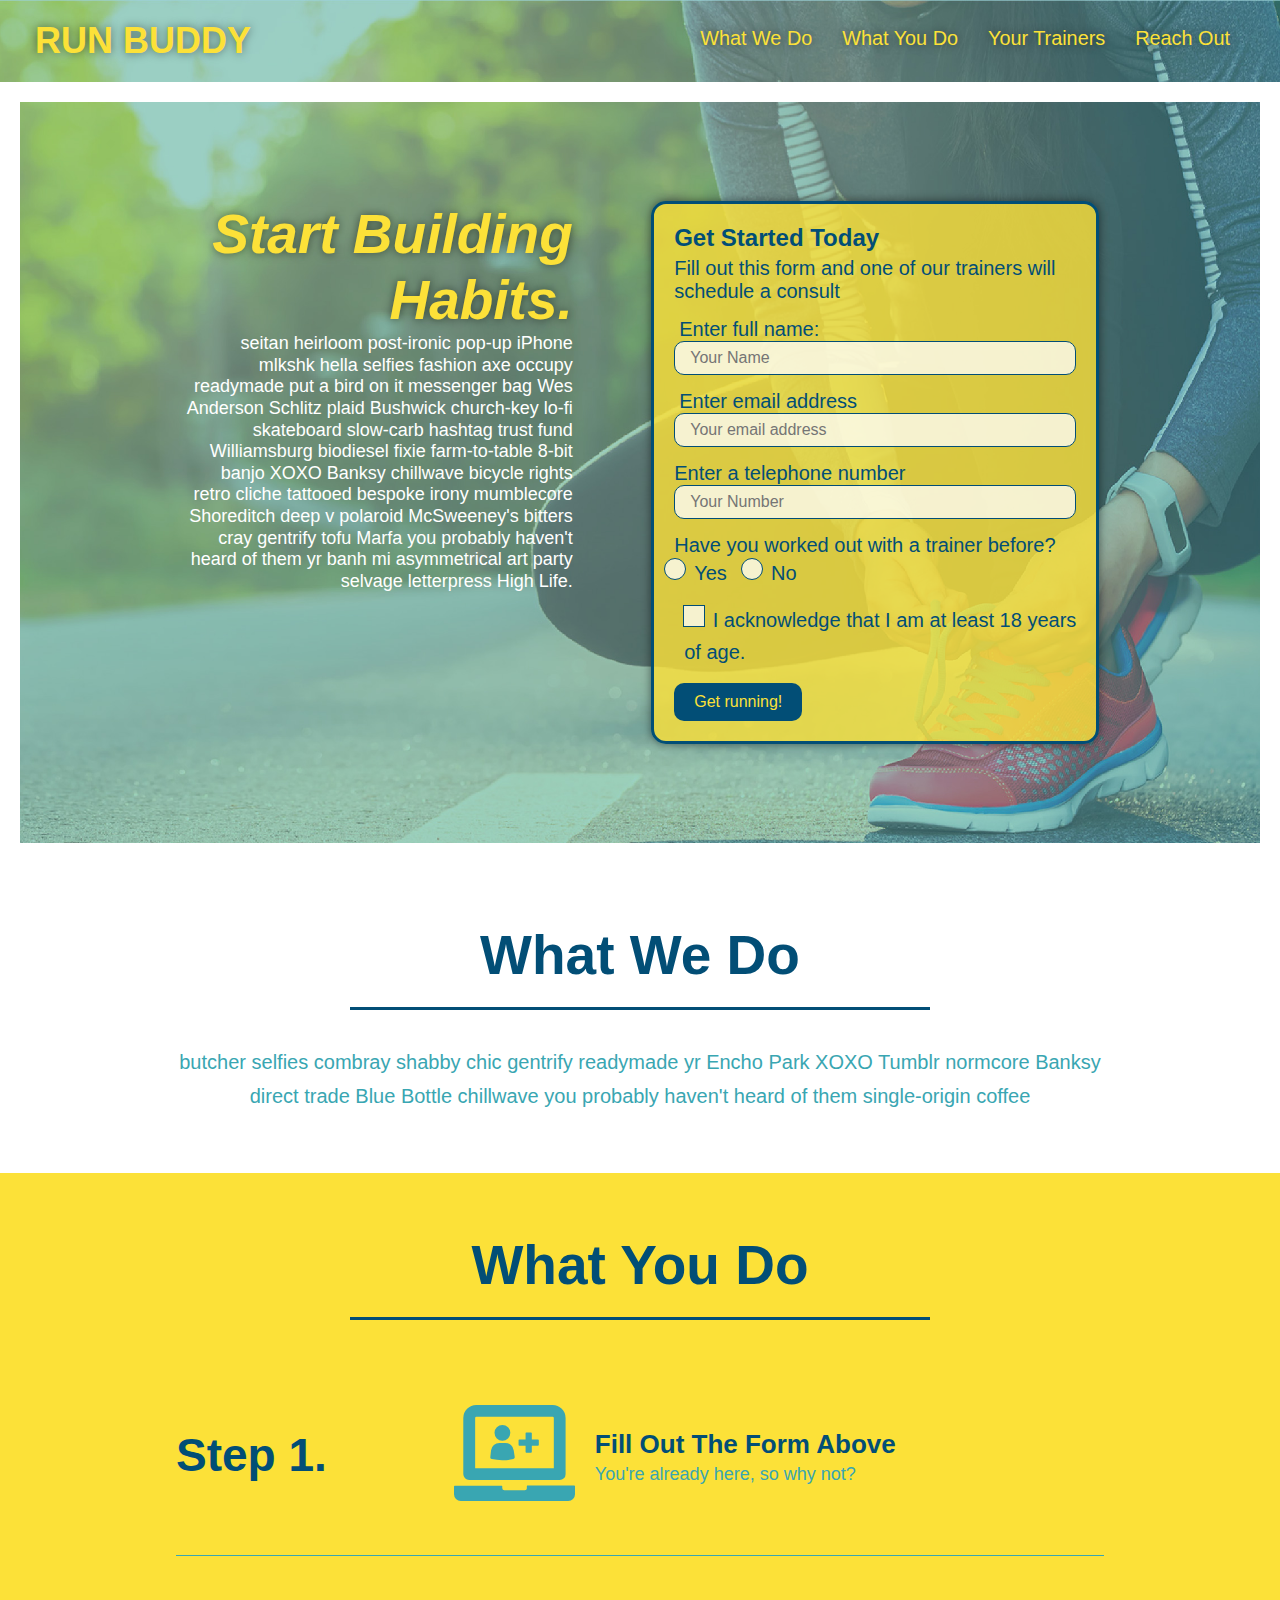
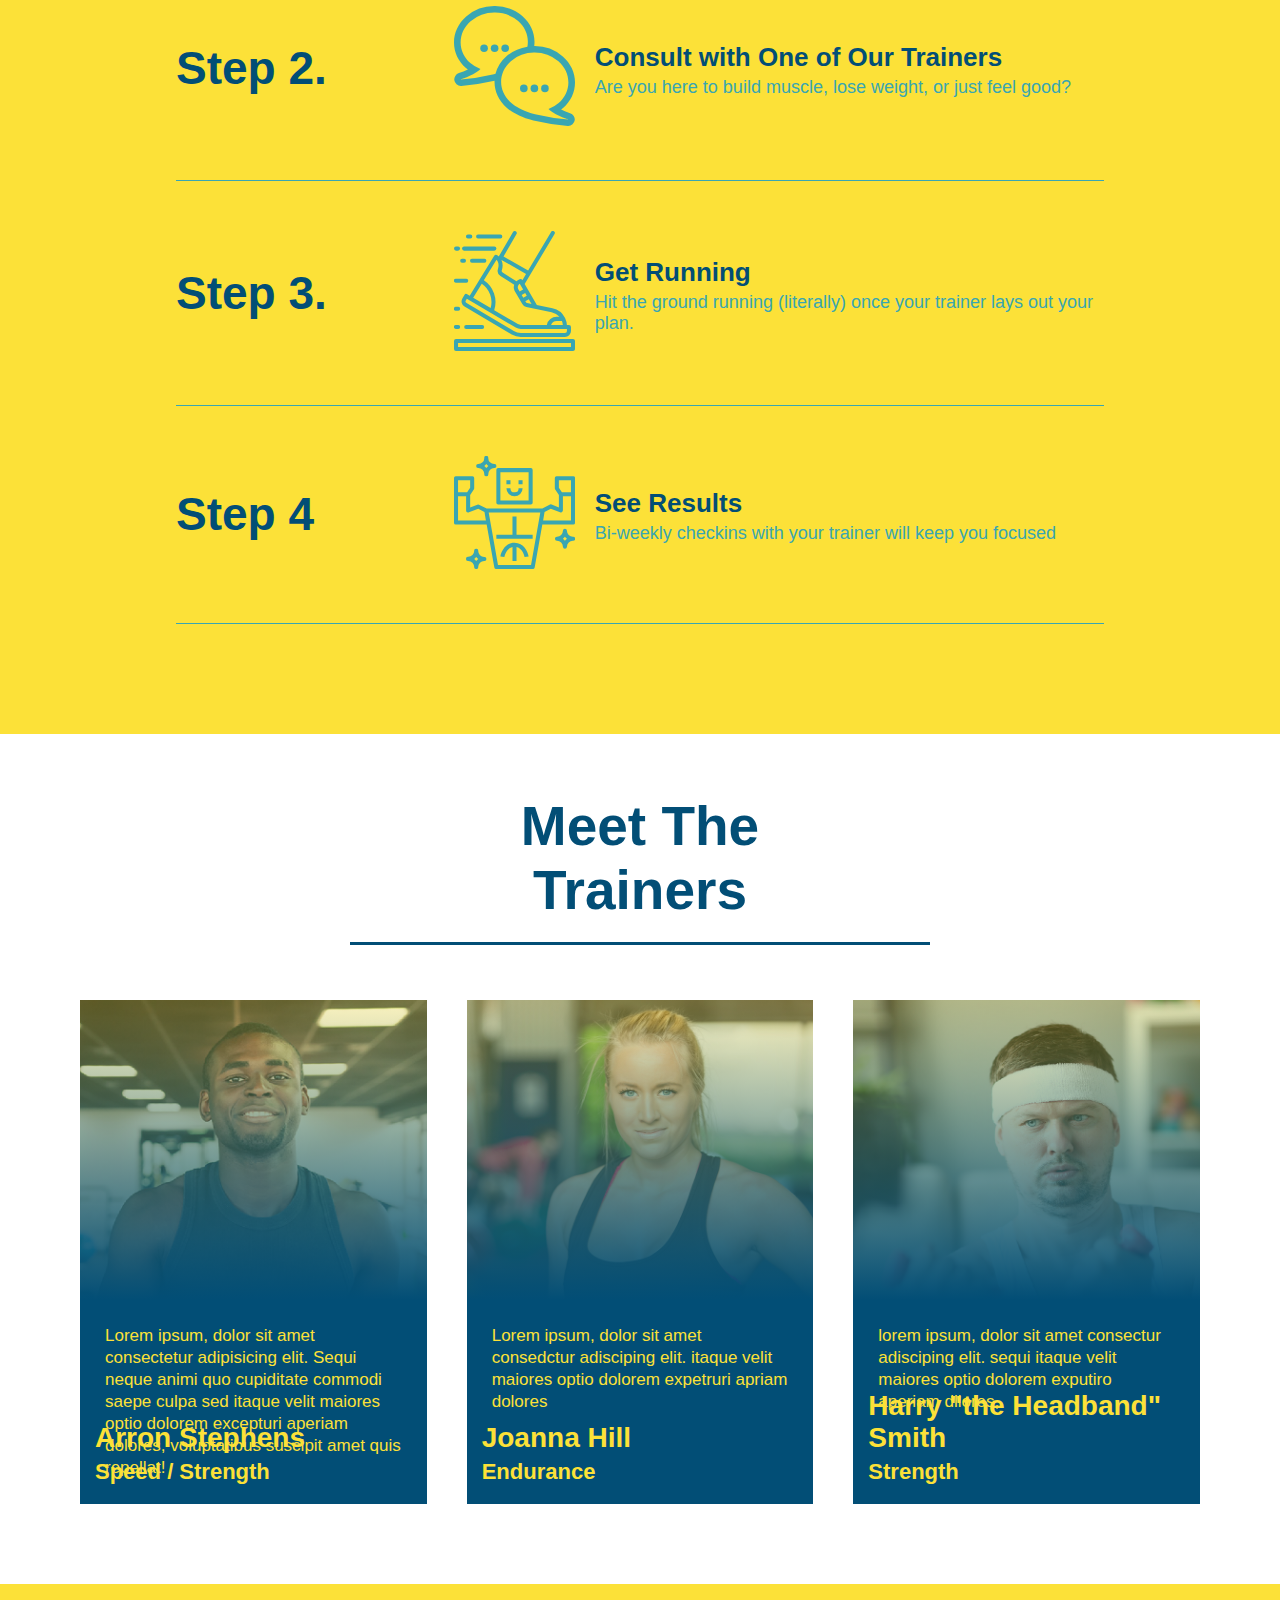
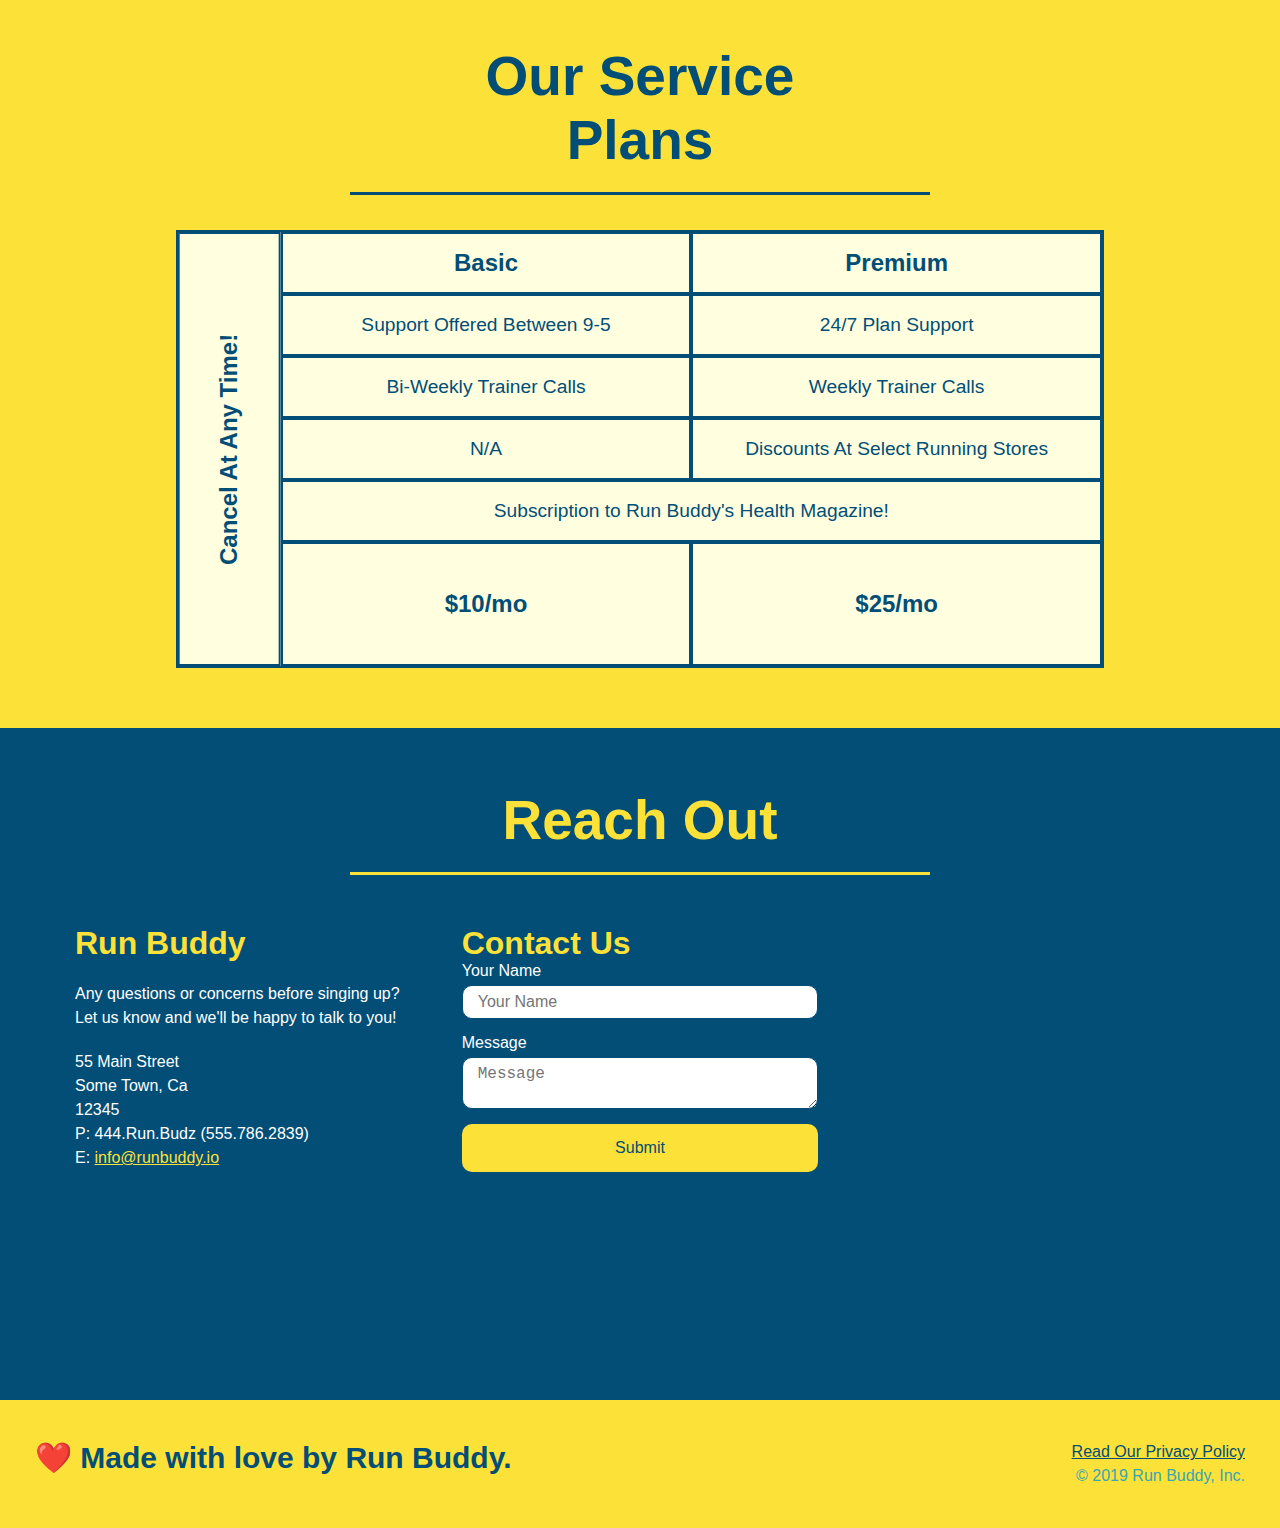
==== commit d5834a36: "gaveup" ====
--- a/index.html
+++ b/index.html
@@ -151,36 +151,47 @@
         </div>
         <div class="trainers">
         <article class="trainer">
-            <img src="./assets/images/trainer-1.jpg" alt="Arron Stephens in his workout clothes, ready to pump iron" />
+            <div class="trainer-img trainer-1">
+              <div>
+                <h3>Arron Stephens</h3>
+                <h4>Speed / Strength</h4>
+              </div>
+            </div>
             <div class="trainer-bio">
-                <h3 class="trainer-name">Arron Stephens</h3>
-                <h4 class="trainer-role">Speed / Strength</h4>
-                <p>
-                    Lorem ipsum, dolor sit amet
-                </p>
-            </div>
-        </article>
+              <p>
+                Lorem ipsum, dolor sit amet consectetur adipisicing elit. Sequi neque animi quo cupiditate commodi saepe culpa sed itaque velit maiores optio dolorem excepturi aperiam dolores, voluptatibus suscipit amet quis repellat!
+              </p>
+            </div>
+          </article>
         <!-- second trainer bio-->
         <article class="trainer">
-            <img src="./assets/images/trainer-2.jpg" alt="Joanna Gill cooling off after a workout">
+            <div class="trainer-img trainer-2">
+              <div>
+                <h3>Joanna Hill</h3>
+                <h4>Endurance</h4>
+              </div>
+            </div>
             <div class="trainer-bio">
-                <h3 class="trainer-name">Joanna Hill</h3>
-                <h4 class="trainer-role">Endurance</h4>
-                <p>Lorem ipsum, dolor sit amet consedctur adisciping elit. itaque velit maiores optio dolorem expetruri apriam dolores</p>
-            </div>
-        </article>
+              <p>
+                Lorem ipsum, dolor sit amet consedctur adisciping elit. itaque velit maiores optio dolorem expetruri apriam dolores
+              </p>
+            </div>
+          </article>
 
         <!-- third trainer-->
         <article class="trainer">
-            <img src="./assets/images/trainer-3.jpg" alt="Harry Smith wearing a headband and lifting comically small pink weight" />
+            <div class="trainer-img trainer-3">
+              <div>
+                <h3>Harry "the Headband" Smith</h3>
+                <h4>Strength</h4>
+              </div>
+            </div>
             <div class="trainer-bio">
-                <h3 class="trainer-name">Harry "the Headband" Smith</h3>
-                <h4 class="trainer-role">Strength</h4>
-                <p>
-                    lorem ipsum, dolor sit amet consectur adisciping elit. sequi itaque velit maiores optio dolorem exputiro aperiam dllores,
-                </p>
-            </div>
-        </article>
+              <p>
+                lorem ipsum, dolor sit amet consectur adisciping elit. sequi itaque velit maiores optio dolorem exputiro aperiam dllores,
+              </p>
+            </div>
+          </article>
         </div>
     </section>
 
--- a/assets/css/style.css
+++ b/assets/css/style.css
@@ -253,14 +253,65 @@
     justify-content: space-around;
 }
 
+.trainer-1 {
+    background-image: url("../images/trainer-1.jpg");
+    background-size: cover;
+  }
+
+.trainer-2 {
+    background-image: url("../images/trainer-2.jpg");
+    background-size: cover; 
+}
+
+.trainer-3 {
+    background-image: url("../images/trainer-3.jpg");
+    background-size: cover;
+}
+
 .trainer {
-    margin: 0 auto 20px auto;
+    margin: 20px;
     background: #024e76;
     color: #fce138;
     flex: 1
 }
-.trainer img {
+.trainer-img {
     width: 100%;
+    min-height: 300px;
+    display: flex;
+    padding: 15px;
+    align-items: flex-end;
+    position: relative;
+  }
+
+  .trainer-img::after {
+    content: "";
+    height: 100%;
+    width: 100%;
+    background: linear-gradient(rgba(252, 225, 56, 0.3), #024e76);
+    position: absolute;
+    top: 0;
+    left: 0;
+  }
+
+  .trainer-img h3 {
+    position: relative;
+    z-index: 1;
+    font-size: 28px;
+    margin-bottom: 5px;
+    top: 200px;
+    transition: .6s
+  }
+  
+  .trainer-img h4 {
+    position: relative;
+    z-index: 1;
+    font-size: 22px;
+    top: 200px;
+    transition: .6s
+  }
+
+  .trainer:hover .trainer-img h3, .trainer:hover .trainer-img h4 {
+    top: 0px;
 }
 
 .trainer-bio {
@@ -655,4 +706,4 @@
       .contact-form {
         order: 3;
       }
-  }
+  }